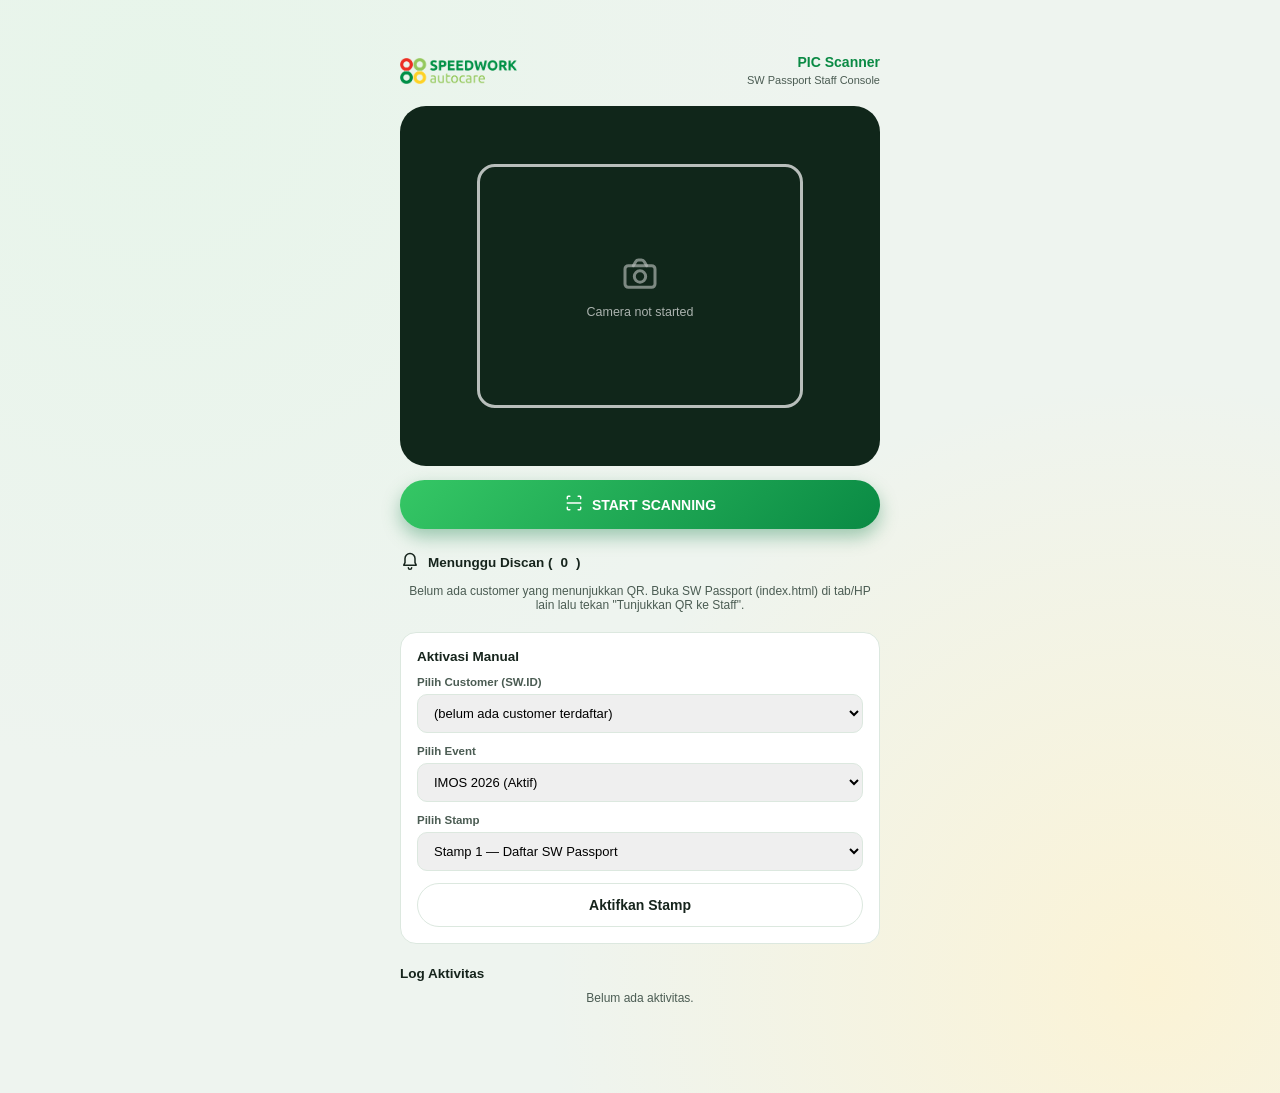
==== staff.html @ f14882fb "Add SW Passport app with GitHub Pages deploy workflow Moved out of casualokky-cloud/Ara (which hosts" ====
<!doctype html>
<html lang="id">
<head>
<meta charset="utf-8">
<meta name="viewport" content="width=device-width, initial-scale=1, viewport-fit=cover">
<title>PIC Scanner — Speedwork Autocare</title>
<link rel="stylesheet" href="css/style.css">
<style>
  body{ align-items:flex-start; }
  .staff-page{ width:100%; padding:26px 16px 60px; }
</style>
</head>
<body>
<div class="staff-page">
  <div class="staff-wrap">
    <div class="staff-header">
      <img src="assets/speedwork-logo.png" alt="Speedwork Autocare">
      <div class="staff-header__title"><strong>PIC Scanner</strong><span>SW Passport Staff Console</span></div>
    </div>

    <div class="scanner-box" id="scanner-box">
      <video id="scanner-video" autoplay playsinline muted></video>
      <div class="scanner-box__frame"></div>
      <div class="scanner-box__scanline"></div>
      <div class="scanner-box__idle" id="scanner-idle">
        <span data-icon="camera"></span>
        <div>Camera not started</div>
      </div>
    </div>
    <button class="btn btn--primary" id="btn-start-scan"><span data-icon="scan"></span> START SCANNING</button>

    <div class="pending-list">
      <div class="section-title" style="margin-top:22px"><span data-icon="bell"></span> Menunggu Discan (<span id="pending-count">0</span>)</div>
      <div id="pending-items"></div>
      <div class="empty-hint" id="pending-empty">Belum ada customer yang menunjukkan QR. Buka SW Passport (index.html) di tab/HP lain lalu tekan "Tunjukkan QR ke Staff".</div>
    </div>

    <div class="manual-box">
      <div class="section-title" style="margin:0 0 12px">Aktivasi Manual</div>
      <label for="manual-gtid">Pilih Customer (SW.ID)</label>
      <select id="manual-gtid"></select>
      <label for="manual-event">Pilih Event</label>
      <select id="manual-event"></select>
      <label for="manual-stamp">Pilih Stamp</label>
      <select id="manual-stamp"></select>
      <button class="btn btn--outline btn--block" id="btn-manual-activate">Aktifkan Stamp</button>
    </div>

    <div class="log-list">
      <div class="section-title" style="margin-top:22px">Log Aktivitas</div>
      <div id="log-items"></div>
      <div class="empty-hint" id="log-empty">Belum ada aktivitas.</div>
    </div>
  </div>
</div>

<div class="toast" id="toast" style="position:fixed;bottom:26px;left:50%;transform:translateX(-50%)"></div>

<script src="js/app.js"></script>
<script src="js/staff.js"></script>
</body>
</html>
---- css/style.css ----
/* Speedwork Autocare — SW Passport gamification demo
   Green brand theme derived from the Speedwork Autocare logo. */

:root {
  --green-dark: #0a8a44;
  --green: #1aa851;
  --green-mid: #35c765;
  --green-light: #91c759;
  --green-pale: #e7f5ea;
  --green-pale-2: #d5efdc;
  --paper: #fbf6e8;
  --paper-dark: #f2e9cf;
  --paper-line: #e2d3a4;
  --paper-ink: #4a3c1e;
  --red: #eb2f23;
  --yellow: #fed22a;
  --ink: #16241c;
  --ink-soft: #4b5c53;
  --line: #dce8df;
  --bg: #eef4ef;
  --card: #ffffff;
  --shadow: 0 10px 30px rgba(0, 60, 30, 0.12);
  --shadow-sm: 0 2px 10px rgba(0, 60, 30, 0.08);
  --radius-lg: 26px;
  --radius-md: 16px;
  --radius-sm: 10px;
  font-size: 16px;
}

* { box-sizing: border-box; }

svg.ic { width: 20px; height: 20px; flex-shrink: 0; display: inline-block; }
svg.ic-color { width: 26px; height: 26px; flex-shrink: 0; display: inline-block; }

html, body {
  margin: 0;
  padding: 0;
  background: var(--bg);
  color: var(--ink);
  font-family: "Segoe UI", Roboto, Helvetica, Arial, sans-serif;
  -webkit-font-smoothing: antialiased;
}

body {
  min-height: 100vh;
  background:
    radial-gradient(circle at 12% 8%, var(--green-pale) 0%, transparent 45%),
    radial-gradient(circle at 90% 90%, #fbf3d6 0%, transparent 40%),
    var(--bg);
  display: flex;
  align-items: flex-start;
  justify-content: center;
  padding: 28px 12px;
}

a { color: inherit; }
button { font-family: inherit; }

/* ---------- Phone shell ---------- */

.phone {
  position: relative;
  width: 100%;
  max-width: 412px;
  min-height: 860px;
  background: var(--card);
  border-radius: 40px;
  box-shadow: var(--shadow), 0 0 0 10px #10261a;
  overflow: hidden;
  display: flex;
  flex-direction: column;
}

.phone__notch {
  position: absolute;
  top: 0;
  left: 50%;
  transform: translateX(-50%);
  width: 150px;
  height: 26px;
  background: #10261a;
  border-radius: 0 0 16px 16px;
  z-index: 40;
}

.screen {
  flex: 1;
  display: none;
  flex-direction: column;
  min-height: 100%;
  padding-top: 26px;
}

.screen.is-active { display: flex; }

.screen__scroll {
  flex: 1;
  overflow-y: auto;
  padding: 18px 18px 100px;
}
.screen__scroll::-webkit-scrollbar { width: 0; }

/* ---------- Top bar ---------- */

.topbar {
  display: flex;
  align-items: center;
  gap: 10px;
  padding: 14px 16px 10px;
  background: var(--card);
}

.topbar__brand {
  display: flex;
  align-items: center;
  gap: 8px;
  flex: 1;
}

.topbar__brand img { height: 20px; }

.topbar__back {
  width: 34px;
  height: 34px;
  border-radius: 50%;
  border: none;
  background: var(--green-pale);
  color: var(--green-dark);
  font-size: 16px;
  display: flex;
  align-items: center;
  justify-content: center;
  cursor: pointer;
}

.topbar__title {
  font-weight: 800;
  font-size: 15px;
  letter-spacing: .02em;
  color: var(--green-dark);
  flex: 1;
  min-width: 0;
  overflow: hidden;
  text-overflow: ellipsis;
  white-space: nowrap;
}

/* ---------- Buttons ---------- */

.btn {
  border: none;
  border-radius: 999px;
  padding: 13px 18px;
  font-weight: 700;
  font-size: 14px;
  cursor: pointer;
  display: inline-flex;
  align-items: center;
  justify-content: center;
  gap: 8px;
  transition: transform .12s ease, box-shadow .12s ease;
}
.btn:active { transform: scale(.97); }

.btn--primary {
  background: linear-gradient(135deg, var(--green-mid), var(--green-dark));
  color: #fff;
  box-shadow: 0 8px 18px rgba(0, 117, 58, 0.35);
  width: 100%;
}

.btn--outline {
  background: #fff;
  border: 1.5px solid var(--line);
  color: var(--ink);
}

.btn--pill-sm {
  padding: 7px 14px;
  font-size: 12.5px;
  background: var(--green-dark);
  color: #fff;
}

.btn--ghost {
  background: transparent;
  color: var(--green-dark);
  font-weight: 700;
}

.btn--block { width: 100%; }
.btn[disabled] { opacity: .55; cursor: default; }

/* ---------- Login screen ---------- */

.login {
  flex: 1;
  display: flex;
  flex-direction: column;
  align-items: center;
  justify-content: space-between;
  padding: 40px 30px 34px;
  background:
    radial-gradient(circle at 15% 12%, rgba(255,255,255,.16) 0, transparent 40%),
    linear-gradient(160deg, var(--green-dark) 0%, var(--green) 55%, var(--green-mid) 100%);
  color: #fff;
  text-align: center;
}

.login__dots {
  display: grid;
  grid-template-columns: repeat(2, 34px);
  gap: 8px;
  margin-bottom: 22px;
}
.login__dots span {
  width: 34px; height: 34px; border-radius: 50%;
  border: 7px solid;
  background: transparent;
}
.login__dots span:nth-child(1) { border-color: var(--red); }
.login__dots span:nth-child(2) { border-color: var(--green-light); }
.login__dots span:nth-child(3) { border-color: #fff; }
.login__dots span:nth-child(4) { border-color: var(--yellow); }

.login__title {
  font-size: 30px;
  font-weight: 800;
  letter-spacing: .01em;
  margin: 0 0 6px;
}
.login__subtitle {
  font-size: 13.5px;
  opacity: .88;
  max-width: 260px;
  line-height: 1.5;
  margin: 0;
}

.login__badge {
  width: 132px;
  height: 132px;
  border-radius: 50%;
  background: rgba(255,255,255,.14);
  display: flex;
  align-items: center;
  justify-content: center;
  margin: 26px 0;
  border: 2px dashed rgba(255,255,255,.5);
}
.login__badge svg { width: 74px; height: 74px; }

.login__foot { width: 100%; }

.login__terms {
  display: flex;
  align-items: flex-start;
  gap: 8px;
  font-size: 12.5px;
  color: rgba(255,255,255,.92);
  text-align: left;
  margin-bottom: 16px;
  line-height: 1.4;
}
.login__terms input { margin-top: 3px; }
.login__terms u { text-decoration-color: rgba(255,255,255,.7); cursor: pointer; }

.btn--google {
  width: 100%;
  background: #fff;
  color: #3c4043;
  border-radius: 999px;
  padding: 13px 18px;
  font-weight: 700;
  font-size: 14.5px;
  display: flex;
  align-items: center;
  justify-content: center;
  gap: 10px;
  border: none;
  cursor: pointer;
}
.btn--google img { width: 18px; height: 18px; }

/* ---------- Home ---------- */

.card {
  background: var(--card);
  border-radius: var(--radius-md);
  box-shadow: var(--shadow-sm);
  padding: 16px;
}

.profile-card {
  display: flex;
  align-items: center;
  gap: 12px;
  border-radius: var(--radius-md);
  padding: 14px 16px;
  background: linear-gradient(120deg, var(--green-dark), var(--green-mid));
  color: #fff;
  box-shadow: 0 10px 22px rgba(0,117,58,.28);
}
.profile-card__avatar {
  width: 46px; height: 46px; border-radius: 50%;
  background: rgba(255,255,255,.22);
  display: flex; align-items: center; justify-content: center;
  font-weight: 800; font-size: 17px;
  flex-shrink: 0;
}
.profile-card__name { font-weight: 800; font-size: 15px; }
.profile-card__id { font-size: 11.5px; opacity: .85; letter-spacing: .02em; }
.profile-card__chevron { margin-left: auto; opacity: .8; }

.banner {
  display: flex;
  align-items: center;
  gap: 12px;
  padding: 12px 14px;
  border-radius: var(--radius-sm);
  border: 1px solid var(--line);
  background: #fff;
  margin-top: 10px;
}
.banner__icon {
  width: 34px; height: 34px; border-radius: 10px;
  background: var(--green-pale);
  color: var(--green-dark);
  display: flex; align-items: center; justify-content: center;
  flex-shrink: 0;
}
.banner__title { font-weight: 700; font-size: 13px; }
.banner__desc { font-size: 11.5px; color: var(--ink-soft); margin-top: 1px; }
.banner__action { margin-left: auto; flex-shrink: 0; }
.banner.is-dismissed { display: none; }

.progress-block { margin-top: 16px; }
.progress-block__head {
  display: flex; align-items: baseline; justify-content: space-between;
  margin-bottom: 8px;
}
.progress-block__label { font-weight: 800; font-size: 13.5px; }
.progress-block__count { font-weight: 800; font-size: 15px; color: var(--green-dark); }
.progress-block__count small { font-weight: 600; font-size: 10.5px; color: var(--ink-soft); }

.progress-bar {
  height: 9px;
  border-radius: 999px;
  background: var(--green-pale-2);
  overflow: hidden;
}
.progress-bar__fill {
  height: 100%;
  background: linear-gradient(90deg, var(--green-light), var(--green-dark));
  border-radius: 999px;
  transition: width .4s ease;
}

.passport-cover {
  margin-top: 18px;
  border-radius: var(--radius-lg);
  background: linear-gradient(150deg, var(--green-dark), var(--green) 60%, var(--green-mid));
  color: #fff;
  padding: 22px 20px 20px;
  position: relative;
  overflow: hidden;
  cursor: pointer;
  box-shadow: 0 14px 26px rgba(0,117,58,.3);
}
.passport-cover::after {
  content: "";
  position: absolute; right: -30px; bottom: -30px;
  width: 130px; height: 130px; border-radius: 50%;
  background: rgba(255,255,255,.08);
}
.passport-cover__label {
  font-size: 10.5px; letter-spacing: .16em; opacity: .8; font-weight: 700;
}
.passport-cover__title { font-size: 20px; font-weight: 800; margin: 6px 0 22px; }
.passport-cover__badge svg { width: 46px; height: 46px; }
.passport-cover__foot {
  display: flex; align-items: center; justify-content: space-between;
  font-size: 11.5px; font-weight: 700; opacity: .9;
}

.section-title {
  font-weight: 800; font-size: 13.5px;
  margin: 22px 0 10px;
  color: var(--ink);
  display: flex; align-items: center; gap: 8px;
}

/* ---------- Passport journey view ---------- */

.passport-book-wrap {
  position: relative;
}

.passport-book {
  border-radius: var(--radius-lg);
  background:
    radial-gradient(circle at 8% 6%, rgba(120,90,40,.05), transparent 12%),
    radial-gradient(circle at 92% 90%, rgba(120,90,40,.05), transparent 12%),
    radial-gradient(circle at 30% 70%, rgba(120,90,40,.04), transparent 40%),
    radial-gradient(circle at 75% 25%, rgba(120,90,40,.04), transparent 35%),
    linear-gradient(180deg, var(--paper), var(--paper-dark));
  border: 1px solid var(--paper-line);
  padding: 18px 14px 20px;
  box-shadow: var(--shadow-sm), inset 0 0 46px rgba(120, 90, 40, .1);
  overflow: hidden;
  position: relative;
  transition: filter .3s ease;
}
.passport-book::before {
  content: "";
  position: absolute; left: 50%; top: 8px; bottom: 8px; width: 3px;
  background: linear-gradient(180deg, transparent, rgba(120,90,40,.3) 12%, rgba(120,90,40,.3) 88%, transparent);
  transform: translateX(-50%);
  box-shadow: 0 0 10px rgba(120,90,40,.18);
  pointer-events: none;
}
.passport-book::after {
  content: "";
  position: absolute; right: 0; bottom: 0; width: 30px; height: 30px;
  background: linear-gradient(135deg, transparent 52%, rgba(120,90,40,.22) 53%, rgba(120,90,40,.08) 68%, transparent 70%);
  pointer-events: none;
}
.passport-book.is-closed {
  filter: grayscale(0.75) brightness(0.9) sepia(0.15);
}

.passport-ribbon {
  position: absolute;
  top: 16px; right: -38px;
  width: 150px;
  padding: 6px 0;
  text-align: center;
  background: linear-gradient(180deg, #eb2f23, #b31f16);
  color: #fff;
  font-weight: 800;
  font-size: 11px;
  letter-spacing: .04em;
  text-transform: uppercase;
  transform: rotate(38deg);
  box-shadow: 0 3px 10px rgba(0,0,0,.35);
  z-index: 10;
  pointer-events: none;
}

.passport-book__head {
  text-align: center;
  margin-bottom: 6px;
}
.passport-book__event { font-weight: 800; font-size: 15px; color: var(--paper-ink); letter-spacing: .02em; }
.passport-book__sub { font-size: 11px; color: rgba(74,60,30,.65); margin-top: 2px; }

.stampmap {
  position: relative;
  width: 100%;
  height: 380px;
  border-radius: 18px;
  overflow: hidden;
  background:
    radial-gradient(circle at 15% 20%, rgba(120,90,40,.05), transparent 30%),
    radial-gradient(circle at 80% 75%, rgba(120,90,40,.05), transparent 30%),
    radial-gradient(circle at 60% 15%, rgba(23,165,88,.05), transparent 35%),
    linear-gradient(175deg, #f7f0dc, #efe4c4);
  box-shadow: inset 0 0 30px rgba(120,90,40,.12);
}
.stampmap svg.connectors { position: absolute; inset: 0; width: 100%; height: 100%; overflow: visible; }

.road-base { fill: none; stroke: rgba(120,90,40,.25); stroke-width: 9; stroke-linecap: round; stroke-linejoin: round; }
.road-progress {
  fill: none; stroke: url(#roadProgressGrad); stroke-width: 9; stroke-linecap: round; stroke-linejoin: round;
  filter: drop-shadow(0 1px 2px rgba(120,90,40,.3));
  transition: stroke-dashoffset 1s cubic-bezier(.34,1.1,.4,1);
}
.road-dash {
  fill: none; stroke: rgba(74,60,30,.55); stroke-width: 1.6; stroke-dasharray: 5 8;
  stroke-linecap: round; stroke-linejoin: round;
}

.route-flag {
  position: absolute; transform: translate(calc(-50% + 22px), -48px);
  filter: drop-shadow(0 2px 3px rgba(0,0,0,.5));
  pointer-events: none;
  z-index: 4;
}

.route-car {
  position: absolute;
  width: 28px; height: 28px;
  margin-left: -14px; margin-top: -14px;
  display: flex; align-items: center; justify-content: center;
  background: #fff;
  border-radius: 50%;
  box-shadow: 0 4px 10px rgba(0,0,0,.4), 0 0 0 3px rgba(254,210,42,.5);
  z-index: 6;
  transition: left .8s cubic-bezier(.4,0,.2,1), top .8s cubic-bezier(.4,0,.2,1);
  animation: carFloat 1.6s ease-in-out infinite;
}
@keyframes carFloat {
  0%, 100% { transform: translateY(0) rotate(-4deg); }
  50% { transform: translateY(-3px) rotate(4deg); }
}

.stampnode {
  position: absolute;
  width: 76px;
  transform: translate(-50%, -50%);
  text-align: center;
  z-index: 3;
  animation: nodePop .5s cubic-bezier(.34,1.56,.64,1) both;
  animation-delay: calc(var(--i, 0) * 70ms);
}
@keyframes nodePop {
  0% { transform: translate(-50%, -50%) scale(0.3); opacity: 0; }
  65% { transform: translate(-50%, -50%) scale(1.14); opacity: 1; }
  100% { transform: translate(-50%, -50%) scale(1); opacity: 1; }
}
.stampnode__circle {
  width: 54px; height: 54px; border-radius: 50%;
  margin: 0 auto 6px;
  background: #fffaf0;
  border: 2.5px solid rgba(120,90,40,.3);
  display: flex; align-items: center; justify-content: center;
  font-weight: 800; font-size: 15px;
  color: var(--paper-ink);
  box-shadow: 0 3px 8px rgba(120,90,40,.25);
  cursor: pointer;
  position: relative;
  transition: transform .15s ease, box-shadow .15s ease;
}
.stampnode__circle:hover { transform: scale(1.08); }
.stampnode__circle.is-tapped { animation: tapBounce .32s ease; }
@keyframes tapBounce {
  0% { transform: scale(1); }
  35% { transform: scale(.84); }
  70% { transform: scale(1.1); }
  100% { transform: scale(1); }
}
.stampnode__circle svg.ic-color { width: 30px; height: 30px; }
.stampnode__label {
  font-size: 9.5px; font-weight: 700; line-height: 1.2; color: var(--paper-ink);
}
.stampnode.is-done .stampnode__circle {
  background: linear-gradient(140deg, #fffdf5, #fbf1d0);
  border-color: var(--green-dark);
  box-shadow: 0 3px 10px rgba(120,90,40,.3), 0 0 0 3px rgba(10,138,68,.15);
}
.stampnode.is-done .stampnode__label { color: var(--green-dark); font-weight: 800; }
.stampnode__check {
  position: absolute; top: -4px; right: -4px;
  width: 18px; height: 18px; border-radius: 50%;
  background: var(--yellow); color: #6b4e00;
  display: flex; align-items: center; justify-content: center;
  font-size: 11px; box-shadow: 0 2px 6px rgba(0,0,0,.35);
  opacity: 0; transform: scale(.4);
  transition: all .25s cubic-bezier(.34,1.56,.64,1);
}
.stampnode.is-done .stampnode__check { opacity: 1; transform: scale(1); }

.stampnode.is-next .stampnode__circle {
  border-color: var(--green-light);
  box-shadow: 0 0 0 0 rgba(145, 199, 89, .6);
  animation: pulseRing 1.8s infinite;
}
@keyframes pulseRing {
  0% { box-shadow: 0 3px 8px rgba(0,0,0,.35), 0 0 0 0 rgba(145, 199, 89, .55); }
  70% { box-shadow: 0 3px 8px rgba(0,0,0,.35), 0 0 0 12px rgba(145, 199, 89, 0); }
  100% { box-shadow: 0 3px 8px rgba(0,0,0,.35), 0 0 0 0 rgba(145, 199, 89, 0); }
}
.stampnode.is-next .stampnode__label { color: var(--green-light); font-weight: 800; }

.viewtabs {
  display: flex;
  background: var(--green-pale);
  border-radius: 999px;
  padding: 4px;
  margin-top: 16px;
}
.viewtabs button {
  flex: 1; border: none; background: transparent;
  padding: 9px 0; border-radius: 999px; font-weight: 700; font-size: 12.5px;
  color: var(--green-dark); cursor: pointer;
}
.viewtabs button.is-active { background: var(--green-dark); color: #fff; }

.viewtabs {
  display: flex;
  background: var(--green-pale);
  border-radius: 999px;
  padding: 4px;
  margin-top: 16px;
}
.viewtabs button {
  flex: 1; border: none; background: transparent;
  padding: 9px 0; border-radius: 999px; font-weight: 700; font-size: 12.5px;
  color: var(--green-dark); cursor: pointer;
}
.viewtabs button.is-active { background: var(--green-dark); color: #fff; }

/* ---------- Stamp checklist ---------- */

.stamplist { margin-top: 14px; display: flex; flex-direction: column; gap: 10px; }
.stampitem {
  display: flex; align-items: center; gap: 12px;
  background: #fff; border: 1px solid var(--line);
  border-radius: var(--radius-sm); padding: 12px 14px;
  cursor: pointer;
}
.stampitem__num {
  width: 34px; height: 34px; border-radius: 50%;
  background: var(--green-pale); color: var(--green-dark);
  font-weight: 800; font-size: 12.5px;
  display: flex; align-items: center; justify-content: center;
  flex-shrink: 0;
}
.stampitem__num svg.ic-color { width: 24px; height: 24px; }
.stampitem__name { font-weight: 700; font-size: 13px; }
.stampitem__desc { font-size: 11px; color: var(--ink-soft); margin-top: 1px; }
.stampitem__status {
  margin-left: auto; width: 26px; height: 26px; border-radius: 50%;
  border: 2px solid var(--line);
  display: flex; align-items: center; justify-content: center; flex-shrink: 0;
}
.stampitem.is-done { border-color: var(--green-light); background: var(--green-pale); }
.stampitem.is-done .stampitem__num { background: var(--green-dark); color: #fff; }
.stampitem.is-done .stampitem__status { background: var(--green-dark); border-color: var(--green-dark); color: #fff; }

.stampitem__badge {
  margin-left: auto; flex-shrink: 0; white-space: nowrap;
  font-size: 10.5px; font-weight: 800; padding: 5px 11px; border-radius: 999px;
  background: var(--green-pale); color: var(--green-dark);
}
.stampitem__badge.is-complete { background: var(--yellow); color: #6b4e00; }
.stampitem__badge.is-active { background: var(--green-dark); color: #fff; }
.stampitem.is-current { border-color: var(--green-mid); background: var(--green-pale); }

.event-status {
  display: flex; align-items: center; gap: 8px;
  background: var(--green-pale); color: var(--green-dark);
  font-weight: 700; font-size: 12.5px; padding: 10px 14px; border-radius: var(--radius-sm);
  margin-bottom: 14px;
}

/* ---------- Bottom nav ---------- */

.bottomnav {
  position: absolute;
  left: 0; right: 0; bottom: 0;
  background: #fff;
  border-top: 1px solid var(--line);
  display: flex;
  padding: 8px 6px calc(10px + env(safe-area-inset-bottom));
  z-index: 30;
}
.bottomnav button {
  flex: 1;
  border: none; background: transparent;
  display: flex; flex-direction: column; align-items: center; gap: 4px;
  padding: 6px 0; font-size: 10.5px; font-weight: 700;
  color: #9fb0a6; cursor: pointer;
}
.bottomnav button svg { width: 21px; height: 21px; }
.bottomnav button.is-active { color: var(--green-dark); }

/* ---------- Modal / sheet ---------- */

.overlay {
  position: absolute; inset: 0;
  background: rgba(10, 30, 18, .5);
  display: none;
  align-items: flex-end;
  z-index: 60;
}
.overlay.is-open { display: flex; }

.sheet {
  width: 100%;
  background: #fff;
  border-radius: 26px 26px 0 0;
  padding: 22px 22px calc(26px + env(safe-area-inset-bottom));
  max-height: 82%;
  overflow-y: auto;
  animation: sheetUp .22s ease;
}
@keyframes sheetUp {
  from { transform: translateY(24px); opacity: 0; }
  to { transform: translateY(0); opacity: 1; }
}

.sheet__close {
  width: 30px; height: 30px; border-radius: 50%;
  border: none; background: var(--green-pale); color: var(--green-dark);
  float: right; cursor: pointer; font-size: 14px;
}

.sheet__title { font-weight: 800; font-size: 16px; margin: 4px 0 4px; }
.sheet__desc { font-size: 12.5px; color: var(--ink-soft); line-height: 1.5; margin-bottom: 16px; }

.qrbox {
  background: var(--green-pale);
  border-radius: var(--radius-md);
  padding: 18px;
  text-align: center;
}
.qrbox canvas {
  border-radius: 12px;
  background: #fff;
  padding: 10px;
  box-shadow: var(--shadow-sm);
}
.qrbox__id { font-weight: 800; font-size: 13px; margin-top: 12px; letter-spacing: .03em; }
.qrbox__hint { font-size: 11.5px; color: var(--ink-soft); margin-top: 4px; }
.qrbox__status {
  margin-top: 14px;
  display: inline-flex; align-items: center; gap: 7px;
  font-size: 11.5px; font-weight: 700; color: var(--green-dark);
  background: #fff; padding: 7px 14px; border-radius: 999px;
}
.dot-pulse {
  width: 7px; height: 7px; border-radius: 50%; background: var(--green-mid);
  animation: pulse 1.1s infinite ease-in-out;
}
@keyframes pulse { 0%,100%{opacity:.3} 50%{opacity:1} }

.stampdone {
  text-align: center;
  padding: 10px 4px 4px;
}
.stampdone__seal {
  width: 108px; height: 108px; margin: 0 auto 16px;
}
.stampdone__title { font-size: 18px; font-weight: 800; color: var(--green-dark); }
.stampdone__desc { font-size: 12.5px; color: var(--ink-soft); margin: 6px 0 20px; }

/* ---------- Area / Gallery ---------- */

.branch-card {
  display: flex; gap: 12px; align-items: flex-start;
  background: #fff; border: 1px solid var(--line);
  border-radius: var(--radius-sm); padding: 13px 14px; margin-bottom: 10px;
}
.branch-card__pin {
  width: 36px; height: 36px; border-radius: 10px;
  background: var(--green-pale); color: var(--green-dark);
  display: flex; align-items: center; justify-content: center; flex-shrink: 0;
}
.branch-card__name { font-weight: 700; font-size: 13px; }
.branch-card__addr { font-size: 11.5px; color: var(--ink-soft); margin-top: 2px; line-height: 1.4; }
.branch-card__tag {
  font-size: 10px; font-weight: 700; color: var(--green-dark);
  background: var(--green-pale); border-radius: 6px; padding: 2px 7px;
  display: inline-block; margin-top: 6px;
}

.map-placeholder {
  height: 150px;
  border-radius: var(--radius-md);
  background:
    radial-gradient(circle at 30% 30%, rgba(0,143,71,.18), transparent 45%),
    radial-gradient(circle at 75% 65%, rgba(254,210,42,.22), transparent 40%),
    var(--green-pale);
  border: 1px dashed var(--green-light);
  display: flex; align-items: center; justify-content: center;
  color: var(--green-dark); font-weight: 700; font-size: 12px;
  margin-bottom: 14px; text-align: center; padding: 10px;
}

.gallery-grid {
  display: grid; grid-template-columns: repeat(2, 1fr); gap: 10px;
}
.gallery-tile {
  aspect-ratio: 1/1;
  border-radius: var(--radius-sm);
  background: #fff;
  border: 1px solid var(--line);
  box-shadow: var(--shadow-sm);
  display: flex; flex-direction: column; align-items: center; justify-content: center;
  gap: 8px;
  color: var(--ink); font-size: 11px; font-weight: 700; text-align: center; padding: 8px;
}
.gallery-tile svg.ic-color { width: 38px; height: 38px; }

/* ---------- Profile / GT.ID tab ---------- */

.id-card {
  border-radius: var(--radius-lg);
  background: linear-gradient(150deg, var(--green-dark), var(--green-mid));
  color: #fff; padding: 22px; text-align: center;
  box-shadow: 0 14px 26px rgba(0,117,58,.3);
}
.id-card__avatar {
  width: 60px; height: 60px; border-radius: 50%; margin: 0 auto 10px;
  background: rgba(255,255,255,.2);
  display: flex; align-items: center; justify-content: center;
  font-weight: 800; font-size: 22px;
}
.id-card__name { font-weight: 800; font-size: 16px; }
.id-card__id { font-size: 11.5px; opacity: .85; margin-top: 2px; letter-spacing: .03em; }
.id-card canvas { margin-top: 16px; border-radius: 10px; background: #fff; padding: 10px; }

.stat-row { display: flex; gap: 10px; margin-top: 14px; }
.stat-box {
  flex: 1; background: #fff; border: 1px solid var(--line);
  border-radius: var(--radius-sm); padding: 12px; text-align: center;
}
.stat-box__num { font-size: 18px; font-weight: 800; color: var(--green-dark); }
.stat-box__label { font-size: 10.5px; color: var(--ink-soft); margin-top: 2px; }

.empty-hint {
  text-align: center; color: var(--ink-soft); font-size: 12px; margin-top: 10px;
}

/* ---------- Toast ---------- */

.toast {
  position: absolute; left: 50%; bottom: 92px; transform: translateX(-50%) translateY(10px);
  background: var(--ink); color: #fff; font-size: 12.5px; font-weight: 600;
  padding: 10px 16px; border-radius: 999px; opacity: 0; pointer-events: none;
  transition: all .25s ease; z-index: 80; white-space: nowrap;
}
.toast.is-show { opacity: 1; transform: translateX(-50%) translateY(0); }

/* ---------- Staff console (staff.html) ---------- */

.staff-wrap {
  width: 100%;
  max-width: 480px;
  margin: 0 auto;
}
.staff-header {
  display: flex; align-items: center; gap: 10px;
  margin-bottom: 18px;
}
.staff-header img { height: 26px; }
.staff-header__title { margin-left: auto; text-align: right; }
.staff-header__title strong { display: block; font-size: 14px; color: var(--green-dark); }
.staff-header__title span { font-size: 11px; color: var(--ink-soft); }

.scanner-box {
  background: #10261a;
  border-radius: var(--radius-lg);
  aspect-ratio: 4/3;
  position: relative;
  overflow: hidden;
  display: flex; align-items: center; justify-content: center;
  margin-bottom: 14px;
}
.scanner-box video { width: 100%; height: 100%; object-fit: cover; display: none; }
.scanner-box.is-live video { display: block; }
.scanner-box__frame {
  position: absolute; inset: 16%;
  border: 3px solid rgba(255,255,255,.7);
  border-radius: 18px;
}
.scanner-box__idle { color: rgba(255,255,255,.65); font-size: 12.5px; text-align: center; padding: 20px; }
.scanner-box__idle svg { width: 40px; height: 40px; margin-bottom: 8px; opacity: .7; }
.scanner-box__scanline {
  position: absolute; left: 16%; right: 16%; height: 2px;
  background: linear-gradient(90deg, transparent, var(--green-light), transparent);
  animation: scan 1.6s linear infinite;
  display: none;
}
.scanner-box.is-live .scanner-box__scanline { display: block; }
@keyframes scan { 0%{top:16%} 100%{top:80%} }

.pending-list { margin-top: 18px; }
.pending-item {
  display: flex; align-items: center; gap: 12px;
  background: #fff; border: 1px solid var(--line); border-radius: var(--radius-sm);
  padding: 12px 14px; margin-bottom: 10px;
}
.pending-item__avatar {
  width: 38px; height: 38px; border-radius: 50%;
  background: var(--green-pale); color: var(--green-dark);
  display: flex; align-items: center; justify-content: center; font-weight: 800;
  flex-shrink: 0;
}
.pending-item__name { font-weight: 700; font-size: 13px; }
.pending-item__stamp { font-size: 11.5px; color: var(--ink-soft); margin-top: 1px; }
.pending-item__go { margin-left: auto; flex-shrink: 0; }

.manual-box {
  margin-top: 20px; background: #fff; border: 1px solid var(--line);
  border-radius: var(--radius-md); padding: 16px;
}
.manual-box label { font-size: 11.5px; font-weight: 700; color: var(--ink-soft); display: block; margin-bottom: 6px; }
.manual-box select, .manual-box input {
  width: 100%; padding: 10px 12px; border-radius: var(--radius-sm);
  border: 1.5px solid var(--line); font-size: 13px; margin-bottom: 12px; font-family: inherit;
}

.log-list { margin-top: 16px; }
.log-item {
  display: flex; justify-content: space-between; font-size: 11.5px;
  padding: 8px 0; border-bottom: 1px dashed var(--line); color: var(--ink-soft);
}
.log-item b { color: var(--ink); }

@media (max-width: 460px) {
  body { padding: 0; }
  .phone { border-radius: 0; min-height: 100vh; box-shadow: none; }
  .phone__notch { display: none; }
}
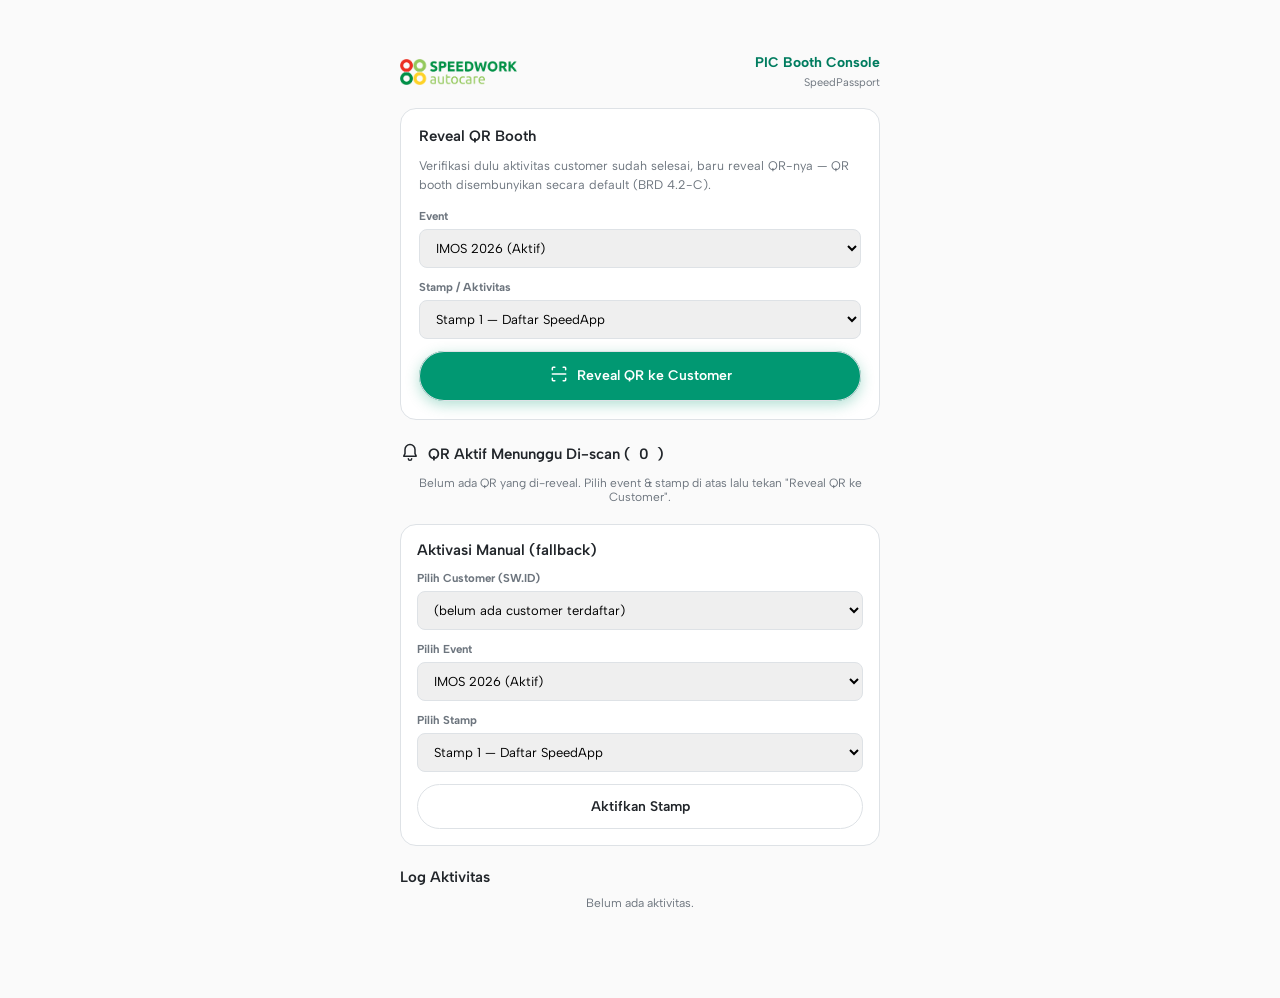
==== commit 853bcb89: "Rebuild SpeedPassport against the BRD + Figma design handoff Two new source-of-truth documents lande" ====
--- a/staff.html
+++ b/staff.html
@@ -3,7 +3,10 @@
 <head>
 <meta charset="utf-8">
 <meta name="viewport" content="width=device-width, initial-scale=1, viewport-fit=cover">
-<title>PIC Scanner — Speedwork Autocare</title>
+<title>PIC Booth Console — SpeedPassport</title>
+<link rel="preconnect" href="https://fonts.googleapis.com">
+<link rel="preconnect" href="https://fonts.gstatic.com" crossorigin>
+<link href="https://fonts.googleapis.com/css2?family=Albert+Sans:wght@400;500;600;700&family=Lexend:wght@300;400;500;600&display=swap" rel="stylesheet">
 <link rel="stylesheet" href="css/style.css">
 <style>
   body{ align-items:flex-start; }
@@ -14,29 +17,41 @@
 <div class="staff-page">
   <div class="staff-wrap">
     <div class="staff-header">
-      <img src="assets/speedwork-logo.png" alt="Speedwork Autocare">
-      <div class="staff-header__title"><strong>PIC Scanner</strong><span>SW Passport Staff Console</span></div>
+      <img src="assets/speedwork-logo.png" alt="SpeedApp">
+      <div class="staff-header__title"><strong>PIC Booth Console</strong><span>SpeedPassport</span></div>
     </div>
 
-    <div class="scanner-box" id="scanner-box">
-      <video id="scanner-video" autoplay playsinline muted></video>
-      <div class="scanner-box__frame"></div>
-      <div class="scanner-box__scanline"></div>
-      <div class="scanner-box__idle" id="scanner-idle">
-        <span data-icon="camera"></span>
-        <div>Camera not started</div>
+    <div class="reveal-box">
+      <div class="section-title" style="margin:0 0 12px">Reveal QR Booth</div>
+      <div class="sheet__desc" style="margin-bottom:14px">
+        Verifikasi dulu aktivitas customer sudah selesai, baru reveal QR-nya —
+        QR booth disembunyikan secara default (BRD 4.2-C).
+      </div>
+
+      <div id="reveal-form">
+        <label for="reveal-event">Event</label>
+        <select id="reveal-event"></select>
+        <label for="reveal-stamp">Stamp / Aktivitas</label>
+        <select id="reveal-stamp"></select>
+        <button class="btn btn--primary" id="btn-reveal"><span data-icon="scan"></span> Reveal QR ke Customer</button>
+      </div>
+
+      <div class="reveal-qr" id="reveal-qr-box" style="display:none">
+        <canvas id="reveal-qr-canvas"></canvas>
+        <div class="reveal-qr__timer" id="reveal-timer">01:30</div>
+        <div class="reveal-qr__hint">Tunjukkan layar ini ke customer untuk di-scan</div>
+        <button class="btn btn--outline" id="btn-hide-reveal" style="margin-top:14px">Sembunyikan QR</button>
       </div>
     </div>
-    <button class="btn btn--primary" id="btn-start-scan"><span data-icon="scan"></span> START SCANNING</button>
 
     <div class="pending-list">
-      <div class="section-title" style="margin-top:22px"><span data-icon="bell"></span> Menunggu Discan (<span id="pending-count">0</span>)</div>
+      <div class="section-title" style="margin-top:22px"><span data-icon="bell"></span> QR Aktif Menunggu Di-scan (<span id="pending-count">0</span>)</div>
       <div id="pending-items"></div>
-      <div class="empty-hint" id="pending-empty">Belum ada customer yang menunjukkan QR. Buka SW Passport (index.html) di tab/HP lain lalu tekan "Tunjukkan QR ke Staff".</div>
+      <div class="empty-hint" id="pending-empty">Belum ada QR yang di-reveal. Pilih event &amp; stamp di atas lalu tekan "Reveal QR ke Customer".</div>
     </div>
 
     <div class="manual-box">
-      <div class="section-title" style="margin:0 0 12px">Aktivasi Manual</div>
+      <div class="section-title" style="margin:0 0 12px">Aktivasi Manual (fallback)</div>
       <label for="manual-gtid">Pilih Customer (SW.ID)</label>
       <select id="manual-gtid"></select>
       <label for="manual-event">Pilih Event</label>
@@ -44,6 +59,9 @@
       <label for="manual-stamp">Pilih Stamp</label>
       <select id="manual-stamp"></select>
       <button class="btn btn--outline btn--block" id="btn-manual-activate">Aktifkan Stamp</button>
+      <div class="handoff-note" id="manual-handoff-note" style="display:none">
+        🎁 Reward stamp ini fisik — pastikan barang sudah diserahkan ke customer.
+      </div>
     </div>
 
     <div class="log-list">
--- a/css/style.css
+++ b/css/style.css
@@ -1,52 +1,79 @@
-/* Speedwork Autocare — SW Passport gamification demo
-   Green brand theme derived from the Speedwork Autocare logo. */
+/* SpeedPassport — SpeedApp gamification
+   Tokens transcribed from the Figma handoff (design_handoff_speedpassport):
+   components/fig-tokens.css + the README's "Design tokens" section.
+   Where this file and the old Speedwork-Autocare-logo-derived palette
+   disagreed, the Figma file wins — see README.md "Design source". */
 
 :root {
-  --green-dark: #0a8a44;
-  --green: #1aa851;
-  --green-mid: #35c765;
-  --green-light: #91c759;
-  --green-pale: #e7f5ea;
-  --green-pale-2: #d5efdc;
-  --paper: #fbf6e8;
-  --paper-dark: #f2e9cf;
-  --paper-line: #e2d3a4;
-  --paper-ink: #4a3c1e;
-  --red: #eb2f23;
-  --yellow: #fed22a;
-  --ink: #16241c;
-  --ink-soft: #4b5c53;
-  --line: #dce8df;
-  --bg: #eef4ef;
-  --card: #ffffff;
-  --shadow: 0 10px 30px rgba(0, 60, 30, 0.12);
-  --shadow-sm: 0 2px 10px rgba(0, 60, 30, 0.08);
-  --radius-lg: 26px;
-  --radius-md: 16px;
-  --radius-sm: 10px;
+  /* Figma Variables (components/fig-tokens.css) */
+  --color-text-title: #21252A;
+  --color-text-paragraf: #343A40;
+  --color-text-subtitle: #6D757E;
+  --color-text-empty-state: #868E96;
+  --color-general-white: #FFFFFF;
+  --color-general-line: #DEE2E6;
+  --color-general-line-2: #F1F3F5;
+  --color-green-dark: #028C76;
+  --component-container: #F7FAF8;
+
+  /* Brand green (the SpeedPassport identity colour, README "Colours in use") */
+  --brand-light: #00AE81;   /* modal radial, light end */
+  --brand-dark: #007C5F;    /* modal radial, dark end */
+  --btn-green: #019872;     /* primary button fill */
+  --btn-green-label: #009B73;
+  --fill-green: #008764;
+  --fill-green-deep: #006148;
+  --tint-green-1: #E7FFF3;
+  --tint-green-2: #D0F4E2;
+  --tint-green-3: #A2DEBF;
+
+  /* progress-strip heat gradient (start -> half -> full), read off
+     SectionProgressStamp.jsx directly */
+  --progress-start: #DD7402;
+  --progress-mid: #EAB308;
+  --progress-full: #008764;
+
+  /* accents */
+  --accent-crimson: #C62845;
+  --accent-red: #E62533;
+  --accent-amber: #F5B94C;
+  --accent-yellow: #FFC42E;
+  --accent-navy: #285583;
+  --accent-blue: #0068C8;
+
+  --white: #FFFFFF;
+  --bg: #FAFAFA;
+  --card: #FFFFFF;
+  --line: var(--color-general-line);
+
+  --sp-2: 2px; --sp-4: 4px; --sp-6: 6px; --sp-8: 8px; --sp-12: 12px;
+  --sp-16: 16px; --sp-20: 20px; --sp-24: 24px; --sp-32: 32px; --sp-40: 40px;
+
+  --r-4: 4px; --r-8: 8px; --r-12: 12px; --r-16: 16px; --r-24: 24px; --r-40: 40px;
+
+  --shadow-card: 0 4px 14px rgba(0,0,0,0.10);
+  --shadow-float: 0 8px 20px rgba(28,39,49,0.24);
+  --shadow-modal-card: 0 8px 24px rgba(0,0,0,0.08);
+
   font-size: 16px;
 }
 
 * { box-sizing: border-box; }
 
 svg.ic { width: 20px; height: 20px; flex-shrink: 0; display: inline-block; }
-svg.ic-color { width: 26px; height: 26px; flex-shrink: 0; display: inline-block; }
 
 html, body {
   margin: 0;
   padding: 0;
   background: var(--bg);
-  color: var(--ink);
-  font-family: "Segoe UI", Roboto, Helvetica, Arial, sans-serif;
+  color: var(--color-text-title);
+  font-family: "Albert Sans", -apple-system, BlinkMacSystemFont, "Segoe UI", Roboto, "Helvetica Neue", Arial, sans-serif;
   -webkit-font-smoothing: antialiased;
 }
 
 body {
   min-height: 100vh;
-  background:
-    radial-gradient(circle at 12% 8%, var(--green-pale) 0%, transparent 45%),
-    radial-gradient(circle at 90% 90%, #fbf3d6 0%, transparent 40%),
-    var(--bg);
+  background: var(--bg);
   display: flex;
   align-items: flex-start;
   justify-content: center;
@@ -65,7 +92,7 @@
   min-height: 860px;
   background: var(--card);
   border-radius: 40px;
-  box-shadow: var(--shadow), 0 0 0 10px #10261a;
+  box-shadow: 0 10px 30px rgba(0,0,0,0.14), 0 0 0 10px #0b1210;
   overflow: hidden;
   display: flex;
   flex-direction: column;
@@ -73,12 +100,10 @@
 
 .phone__notch {
   position: absolute;
-  top: 0;
-  left: 50%;
+  top: 0; left: 50%;
   transform: translateX(-50%);
-  width: 150px;
-  height: 26px;
-  background: #10261a;
+  width: 150px; height: 26px;
+  background: #0b1210;
   border-radius: 0 0 16px 16px;
   z-index: 40;
 }
@@ -90,13 +115,12 @@
   min-height: 100%;
   padding-top: 26px;
 }
-
 .screen.is-active { display: flex; }
 
 .screen__scroll {
   flex: 1;
   overflow-y: auto;
-  padding: 18px 18px 100px;
+  padding: 16px 16px 100px;
 }
 .screen__scroll::-webkit-scrollbar { width: 0; }
 
@@ -109,85 +133,53 @@
   padding: 14px 16px 10px;
   background: var(--card);
 }
-
-.topbar__brand {
-  display: flex;
-  align-items: center;
-  gap: 8px;
+.topbar__brand { display: flex; align-items: center; gap: 8px; flex: 1; }
+.topbar__brand img { height: 22px; }
+.topbar__back {
+  width: 34px; height: 34px; border-radius: 50%;
+  border: none; background: var(--tint-green-1); color: var(--brand-dark);
+  display: flex; align-items: center; justify-content: center; cursor: pointer;
+}
+.topbar__icon-btn {
+  width: 36px; height: 36px; border-radius: 50%;
+  border: 1px solid var(--color-general-line);
+  background: #fff; color: var(--color-text-paragraf);
+  display: flex; align-items: center; justify-content: center; cursor: pointer;
+  flex-shrink: 0;
+}
+.topbar__title {
+  font-weight: 500; font-size: 16px; color: var(--color-text-title);
+  flex: 1; min-width: 0; overflow: hidden; text-overflow: ellipsis; white-space: nowrap;
+}
+
+.topbar__search {
   flex: 1;
-}
-
-.topbar__brand img { height: 20px; }
-
-.topbar__back {
-  width: 34px;
-  height: 34px;
-  border-radius: 50%;
-  border: none;
-  background: var(--green-pale);
-  color: var(--green-dark);
-  font-size: 16px;
-  display: flex;
-  align-items: center;
-  justify-content: center;
-  cursor: pointer;
-}
-
-.topbar__title {
-  font-weight: 800;
-  font-size: 15px;
-  letter-spacing: .02em;
-  color: var(--green-dark);
-  flex: 1;
-  min-width: 0;
-  overflow: hidden;
-  text-overflow: ellipsis;
-  white-space: nowrap;
-}
+  display: flex; align-items: center; gap: 8px;
+  background: var(--component-container);
+  border-radius: 999px;
+  padding: 9px 14px;
+  color: var(--color-text-subtitle);
+  font-size: 13px;
+}
+.topbar__search svg { flex-shrink: 0; }
 
 /* ---------- Buttons ---------- */
 
 .btn {
-  border: none;
-  border-radius: 999px;
-  padding: 13px 18px;
-  font-weight: 700;
-  font-size: 14px;
-  cursor: pointer;
-  display: inline-flex;
-  align-items: center;
-  justify-content: center;
-  gap: 8px;
+  border: none; border-radius: 999px; padding: 13px 18px;
+  font-weight: 600; font-size: 14px; cursor: pointer;
+  display: inline-flex; align-items: center; justify-content: center; gap: 8px;
   transition: transform .12s ease, box-shadow .12s ease;
 }
 .btn:active { transform: scale(.97); }
-
 .btn--primary {
-  background: linear-gradient(135deg, var(--green-mid), var(--green-dark));
-  color: #fff;
-  box-shadow: 0 8px 18px rgba(0, 117, 58, 0.35);
+  background: var(--btn-green); color: #fff;
+  box-shadow: inset 0 0 0 1px var(--color-general-line), 0 4px 14px rgba(1,152,114,.3);
   width: 100%;
 }
-
-.btn--outline {
-  background: #fff;
-  border: 1.5px solid var(--line);
-  color: var(--ink);
-}
-
-.btn--pill-sm {
-  padding: 7px 14px;
-  font-size: 12.5px;
-  background: var(--green-dark);
-  color: #fff;
-}
-
-.btn--ghost {
-  background: transparent;
-  color: var(--green-dark);
-  font-weight: 700;
-}
-
+.btn--outline { background: #fff; border: 1.5px solid var(--line); color: var(--color-text-title); }
+.btn--pill-sm { padding: 7px 14px; font-size: 12.5px; background: var(--btn-green); color: #fff; }
+.btn--ghost { background: transparent; color: var(--btn-green-label); font-weight: 700; }
 .btn--block { width: 100%; }
 .btn[disabled] { opacity: .55; cursor: default; }
 
@@ -195,709 +187,512 @@
 
 .login {
   flex: 1;
-  display: flex;
-  flex-direction: column;
-  align-items: center;
-  justify-content: space-between;
+  display: flex; flex-direction: column; align-items: center; justify-content: space-between;
   padding: 40px 30px 34px;
-  background:
-    radial-gradient(circle at 15% 12%, rgba(255,255,255,.16) 0, transparent 40%),
-    linear-gradient(160deg, var(--green-dark) 0%, var(--green) 55%, var(--green-mid) 100%);
-  color: #fff;
-  text-align: center;
-}
-
-.login__dots {
-  display: grid;
-  grid-template-columns: repeat(2, 34px);
-  gap: 8px;
-  margin-bottom: 22px;
-}
-.login__dots span {
-  width: 34px; height: 34px; border-radius: 50%;
-  border: 7px solid;
-  background: transparent;
-}
-.login__dots span:nth-child(1) { border-color: var(--red); }
-.login__dots span:nth-child(2) { border-color: var(--green-light); }
-.login__dots span:nth-child(3) { border-color: #fff; }
-.login__dots span:nth-child(4) { border-color: var(--yellow); }
-
-.login__title {
-  font-size: 30px;
-  font-weight: 800;
-  letter-spacing: .01em;
-  margin: 0 0 6px;
-}
-.login__subtitle {
-  font-size: 13.5px;
-  opacity: .88;
-  max-width: 260px;
-  line-height: 1.5;
-  margin: 0;
-}
-
+  background: radial-gradient(688px 688px at 50% 122%, var(--brand-light) 0%, var(--brand-dark) 100%);
+  color: #fff; text-align: center;
+}
+.login__title { font-size: 28px; font-weight: 500; letter-spacing: -.2px; margin: 0 0 6px; }
+.login__subtitle { font-size: 14px; opacity: .9; max-width: 260px; line-height: 1.5; margin: 0; }
 .login__badge {
-  width: 132px;
-  height: 132px;
-  border-radius: 50%;
+  width: 132px; height: 132px; border-radius: 50%;
   background: rgba(255,255,255,.14);
-  display: flex;
-  align-items: center;
-  justify-content: center;
-  margin: 26px 0;
-  border: 2px dashed rgba(255,255,255,.5);
-}
-.login__badge svg { width: 74px; height: 74px; }
-
+  display: flex; align-items: center; justify-content: center;
+  margin: 26px 0; border: 2px dashed rgba(255,255,255,.5);
+}
+.login__badge img { width: 74px; height: 74px; object-fit: contain; filter: brightness(0) invert(1); opacity: .9; }
 .login__foot { width: 100%; }
-
 .login__terms {
-  display: flex;
-  align-items: flex-start;
-  gap: 8px;
-  font-size: 12.5px;
-  color: rgba(255,255,255,.92);
-  text-align: left;
-  margin-bottom: 16px;
-  line-height: 1.4;
+  display: flex; align-items: flex-start; gap: 8px; font-size: 12.5px; color: rgba(255,255,255,.92);
+  text-align: left; margin-bottom: 16px; line-height: 1.4;
 }
 .login__terms input { margin-top: 3px; }
 .login__terms u { text-decoration-color: rgba(255,255,255,.7); cursor: pointer; }
 
 .btn--google {
-  width: 100%;
-  background: #fff;
-  color: #3c4043;
-  border-radius: 999px;
-  padding: 13px 18px;
-  font-weight: 700;
-  font-size: 14.5px;
-  display: flex;
-  align-items: center;
-  justify-content: center;
-  gap: 10px;
-  border: none;
-  cursor: pointer;
+  width: 100%; background: #fff; color: #3c4043; border-radius: 999px; padding: 13px 18px;
+  font-weight: 600; font-size: 14.5px; display: flex; align-items: center; justify-content: center; gap: 10px;
+  border: none; cursor: pointer;
 }
 .btn--google img { width: 18px; height: 18px; }
 
 /* ---------- Home ---------- */
 
-.card {
-  background: var(--card);
-  border-radius: var(--radius-md);
-  box-shadow: var(--shadow-sm);
-  padding: 16px;
-}
-
 .profile-card {
-  display: flex;
-  align-items: center;
-  gap: 12px;
-  border-radius: var(--radius-md);
-  padding: 14px 16px;
-  background: linear-gradient(120deg, var(--green-dark), var(--green-mid));
-  color: #fff;
-  box-shadow: 0 10px 22px rgba(0,117,58,.28);
+  display: flex; align-items: center; gap: 12px;
+  border-radius: var(--r-16); padding: 14px 16px;
+  background: linear-gradient(120deg, var(--brand-dark), var(--fill-green));
+  color: #fff; box-shadow: var(--shadow-card);
 }
 .profile-card__avatar {
-  width: 46px; height: 46px; border-radius: 50%;
-  background: rgba(255,255,255,.22);
-  display: flex; align-items: center; justify-content: center;
-  font-weight: 800; font-size: 17px;
-  flex-shrink: 0;
-}
-.profile-card__name { font-weight: 800; font-size: 15px; }
+  width: 46px; height: 46px; border-radius: 50%; background: rgba(255,255,255,.22);
+  display: flex; align-items: center; justify-content: center; font-weight: 700; font-size: 17px; flex-shrink: 0;
+}
+.profile-card__name { font-weight: 600; font-size: 15px; }
 .profile-card__id { font-size: 11.5px; opacity: .85; letter-spacing: .02em; }
 .profile-card__chevron { margin-left: auto; opacity: .8; }
 
+.menu-grid {
+  display: grid; grid-template-columns: repeat(4, 1fr); gap: 10px;
+  margin-top: 16px;
+}
+.menu-grid__item {
+  display: flex; flex-direction: column; align-items: center; gap: 6px;
+  font-size: 11px; font-weight: 500; color: var(--color-text-paragraf); text-align: center;
+  cursor: pointer;
+}
+.menu-grid__icon { width: 44px; height: 44px; }
+
 .banner {
-  display: flex;
-  align-items: center;
-  gap: 12px;
-  padding: 12px 14px;
-  border-radius: var(--radius-sm);
-  border: 1px solid var(--line);
-  background: #fff;
-  margin-top: 10px;
+  display: flex; align-items: center; gap: 12px; padding: 12px 14px;
+  border-radius: var(--r-12); border: 1px solid var(--line); background: #fff; margin-top: 10px;
 }
 .banner__icon {
-  width: 34px; height: 34px; border-radius: 10px;
-  background: var(--green-pale);
-  color: var(--green-dark);
-  display: flex; align-items: center; justify-content: center;
-  flex-shrink: 0;
-}
-.banner__title { font-weight: 700; font-size: 13px; }
-.banner__desc { font-size: 11.5px; color: var(--ink-soft); margin-top: 1px; }
+  width: 34px; height: 34px; border-radius: 10px; background: var(--tint-green-1); color: var(--brand-dark);
+  display: flex; align-items: center; justify-content: center; flex-shrink: 0;
+}
+.banner__title { font-weight: 600; font-size: 13px; }
+.banner__desc { font-size: 11.5px; color: var(--color-text-subtitle); margin-top: 1px; }
 .banner__action { margin-left: auto; flex-shrink: 0; }
 .banner.is-dismissed { display: none; }
 
-.progress-block { margin-top: 16px; }
-.progress-block__head {
-  display: flex; align-items: baseline; justify-content: space-between;
-  margin-bottom: 8px;
-}
-.progress-block__label { font-weight: 800; font-size: 13.5px; }
-.progress-block__count { font-weight: 800; font-size: 15px; color: var(--green-dark); }
-.progress-block__count small { font-weight: 600; font-size: 10.5px; color: var(--ink-soft); }
-
-.progress-bar {
-  height: 9px;
-  border-radius: 999px;
-  background: var(--green-pale-2);
-  overflow: hidden;
-}
-.progress-bar__fill {
-  height: 100%;
-  background: linear-gradient(90deg, var(--green-light), var(--green-dark));
-  border-radius: 999px;
-  transition: width .4s ease;
-}
-
-.passport-cover {
-  margin-top: 18px;
-  border-radius: var(--radius-lg);
-  background: linear-gradient(150deg, var(--green-dark), var(--green) 60%, var(--green-mid));
-  color: #fff;
-  padding: 22px 20px 20px;
+/* ---------- Section/Progress stamp (homepage entry) ---------- */
+
+.progress-strip {
+  width: 100%;
+  border-radius: var(--r-16);
+  background: #fff;
+  box-shadow: inset 0 0 0 1px var(--color-general-line-2), 0 8px 24px rgba(0,0,0,.08);
+  display: flex; flex-direction: column; gap: 12px;
   position: relative;
   overflow: hidden;
+  margin-top: 16px;
   cursor: pointer;
-  box-shadow: 0 14px 26px rgba(0,117,58,.3);
-}
-.passport-cover::after {
+}
+.progress-strip__body {
+  position: relative;
+  display: flex; flex-direction: column; gap: 12px;
+  padding: 12px 12px 32px;
+  overflow: hidden;
+  border-radius: 15px;
+}
+.progress-strip__rays {
+  position: absolute; right: -20px; top: -16px; width: 190px; height: 100px;
+  opacity: .1;
+  background: repeating-linear-gradient(70deg, var(--btn-green) 0 10px, transparent 10px 22px);
+  pointer-events: none;
+}
+.progress-strip__row {
+  position: relative; display: flex; justify-content: space-between; align-items: center;
+}
+.progress-strip__label { font-weight: 500; font-size: 16px; color: var(--color-text-title); }
+.progress-strip__count { font-weight: 400; font-size: 16px; color: var(--color-text-subtitle); }
+.progress-strip__bar { position: relative; height: 16px; border-radius: 8px; background: rgb(241,241,241); }
+.progress-strip__fill {
+  position: absolute; left: 0; top: 0; height: 16px; border-radius: 8px;
+  box-shadow: 0 2px 4px -2px rgba(0,0,0,.1), 0 4px 6px -1px rgba(0,0,0,.1);
+  transition: width .5s ease;
+}
+.progress-strip__fill::after {
+  content: ""; position: absolute; left: 4px; top: 2px; right: 4px; height: 6px;
+  opacity: .2; border-radius: 40px; background: #fff;
+}
+.progress-strip__cta {
+  position: absolute; left: 50%; bottom: 14px; transform: translateX(-50%);
+  border-radius: var(--r-40);
+  background: linear-gradient(180deg, #2BBE98 0%, #007456 100%);
+  box-shadow: 0 6px 16px rgba(28,39,49,.16);
+  display: flex; align-items: center; gap: 8px;
+  padding: 8px 16px;
+  color: #fff; font-weight: 500; font-size: 14px;
+}
+
+.section-title {
+  font-weight: 600; font-size: 15px; margin: 22px 0 10px; color: var(--color-text-title);
+  display: flex; align-items: center; gap: 8px;
+}
+
+/* ---------- SpeedPassport board (the passport page) ---------- */
+
+.passport-wrap { position: relative; margin-top: 4px; }
+.passport-board {
+  border-radius: var(--r-24);
+  background: linear-gradient(180deg, #fff, var(--component-container));
+  border: 1px solid var(--color-general-line-2);
+  box-shadow: var(--shadow-card);
+  padding: 18px 14px 22px;
+  position: relative;
+  overflow: hidden;
+  transition: filter .3s ease;
+}
+.passport-board::before {
+  /* spine */
+  content: ""; position: absolute; left: 26px; top: 8px; bottom: 8px; width: 3px;
+  background: linear-gradient(180deg, transparent, var(--color-general-line) 12%, var(--color-general-line) 88%, transparent);
+}
+.passport-board::after {
+  /* sunburst watermark, top-right */
   content: "";
-  position: absolute; right: -30px; bottom: -30px;
-  width: 130px; height: 130px; border-radius: 50%;
-  background: rgba(255,255,255,.08);
-}
-.passport-cover__label {
-  font-size: 10.5px; letter-spacing: .16em; opacity: .8; font-weight: 700;
-}
-.passport-cover__title { font-size: 20px; font-weight: 800; margin: 6px 0 22px; }
-.passport-cover__badge svg { width: 46px; height: 46px; }
-.passport-cover__foot {
-  display: flex; align-items: center; justify-content: space-between;
-  font-size: 11.5px; font-weight: 700; opacity: .9;
-}
-
-.section-title {
-  font-weight: 800; font-size: 13.5px;
-  margin: 22px 0 10px;
-  color: var(--ink);
-  display: flex; align-items: center; gap: 8px;
-}
-
-/* ---------- Passport journey view ---------- */
-
-.passport-book-wrap {
+  position: absolute; right: -40px; top: -30px; width: 220px; height: 220px;
+  background: repeating-conic-gradient(from -20deg at 100% 0%, rgba(1,152,114,.05) 0deg 6deg, transparent 6deg 12deg);
+  pointer-events: none;
+}
+.passport-board.is-closed { filter: grayscale(0.7) brightness(.94) sepia(.12); }
+
+.passport-board__head { text-align: center; margin-bottom: 14px; position: relative; }
+.passport-board__event {
+  font-family: "Lexend", "Albert Sans", sans-serif;
+  font-weight: 600; font-size: 20px; color: var(--color-text-title);
+}
+.passport-board__sub {
+  font-family: "Lexend", "Albert Sans", sans-serif;
+  font-weight: 300; font-size: 11px; color: var(--color-text-subtitle); margin-top: 2px;
+}
+
+.stamp-grid {
   position: relative;
-}
-
-.passport-book {
-  border-radius: var(--radius-lg);
-  background:
-    radial-gradient(circle at 8% 6%, rgba(120,90,40,.05), transparent 12%),
-    radial-gradient(circle at 92% 90%, rgba(120,90,40,.05), transparent 12%),
-    radial-gradient(circle at 30% 70%, rgba(120,90,40,.04), transparent 40%),
-    radial-gradient(circle at 75% 25%, rgba(120,90,40,.04), transparent 35%),
-    linear-gradient(180deg, var(--paper), var(--paper-dark));
-  border: 1px solid var(--paper-line);
-  padding: 18px 14px 20px;
-  box-shadow: var(--shadow-sm), inset 0 0 46px rgba(120, 90, 40, .1);
-  overflow: hidden;
+  display: grid;
+  grid-template-columns: repeat(3, 1fr);
+  gap: 14px 10px;
+  padding: 4px 2px 6px;
+}
+.stamp-cell {
+  display: flex; flex-direction: column; align-items: center; gap: 6px;
+  text-align: center; cursor: pointer;
+  animation: stampPop .45s cubic-bezier(.34,1.56,.64,1) both;
+  animation-delay: calc(var(--i, 0) * 60ms);
+}
+@keyframes stampPop {
+  0% { transform: scale(.4) rotate(0); opacity: 0; }
+  100% { transform: scale(1) rotate(var(--rot, 0deg)); opacity: 1; }
+}
+.stamp-cell__badge {
+  width: 76px; height: 76px; border-radius: 50%;
   position: relative;
-  transition: filter .3s ease;
-}
-.passport-book::before {
-  content: "";
-  position: absolute; left: 50%; top: 8px; bottom: 8px; width: 3px;
-  background: linear-gradient(180deg, transparent, rgba(120,90,40,.3) 12%, rgba(120,90,40,.3) 88%, transparent);
-  transform: translateX(-50%);
-  box-shadow: 0 0 10px rgba(120,90,40,.18);
-  pointer-events: none;
-}
-.passport-book::after {
-  content: "";
-  position: absolute; right: 0; bottom: 0; width: 30px; height: 30px;
-  background: linear-gradient(135deg, transparent 52%, rgba(120,90,40,.22) 53%, rgba(120,90,40,.08) 68%, transparent 70%);
-  pointer-events: none;
-}
-.passport-book.is-closed {
-  filter: grayscale(0.75) brightness(0.9) sepia(0.15);
-}
-
-.passport-ribbon {
-  position: absolute;
-  top: 16px; right: -38px;
-  width: 150px;
-  padding: 6px 0;
-  text-align: center;
-  background: linear-gradient(180deg, #eb2f23, #b31f16);
-  color: #fff;
-  font-weight: 800;
-  font-size: 11px;
-  letter-spacing: .04em;
-  text-transform: uppercase;
-  transform: rotate(38deg);
-  box-shadow: 0 3px 10px rgba(0,0,0,.35);
-  z-index: 10;
-  pointer-events: none;
-}
-
-.passport-book__head {
-  text-align: center;
-  margin-bottom: 6px;
-}
-.passport-book__event { font-weight: 800; font-size: 15px; color: var(--paper-ink); letter-spacing: .02em; }
-.passport-book__sub { font-size: 11px; color: rgba(74,60,30,.65); margin-top: 2px; }
-
-.stampmap {
-  position: relative;
-  width: 100%;
-  height: 380px;
-  border-radius: 18px;
-  overflow: hidden;
-  background:
-    radial-gradient(circle at 15% 20%, rgba(120,90,40,.05), transparent 30%),
-    radial-gradient(circle at 80% 75%, rgba(120,90,40,.05), transparent 30%),
-    radial-gradient(circle at 60% 15%, rgba(23,165,88,.05), transparent 35%),
-    linear-gradient(175deg, #f7f0dc, #efe4c4);
-  box-shadow: inset 0 0 30px rgba(120,90,40,.12);
-}
-.stampmap svg.connectors { position: absolute; inset: 0; width: 100%; height: 100%; overflow: visible; }
-
-.road-base { fill: none; stroke: rgba(120,90,40,.25); stroke-width: 9; stroke-linecap: round; stroke-linejoin: round; }
-.road-progress {
-  fill: none; stroke: url(#roadProgressGrad); stroke-width: 9; stroke-linecap: round; stroke-linejoin: round;
-  filter: drop-shadow(0 1px 2px rgba(120,90,40,.3));
-  transition: stroke-dashoffset 1s cubic-bezier(.34,1.1,.4,1);
-}
-.road-dash {
-  fill: none; stroke: rgba(74,60,30,.55); stroke-width: 1.6; stroke-dasharray: 5 8;
-  stroke-linecap: round; stroke-linejoin: round;
-}
-
-.route-flag {
-  position: absolute; transform: translate(calc(-50% + 22px), -48px);
-  filter: drop-shadow(0 2px 3px rgba(0,0,0,.5));
-  pointer-events: none;
-  z-index: 4;
-}
-
-.route-car {
-  position: absolute;
-  width: 28px; height: 28px;
-  margin-left: -14px; margin-top: -14px;
+  transform: rotate(var(--rot, 0deg));
+  transition: transform .15s ease;
+}
+.stamp-cell__badge img {
+  width: 100%; height: 100%; object-fit: contain;
+  filter: drop-shadow(0 3px 6px rgba(0,0,0,.16));
+}
+.stamp-cell:not(.is-done) .stamp-cell__badge img { opacity: .55; filter: grayscale(.35) drop-shadow(0 2px 4px rgba(0,0,0,.1)); }
+.stamp-cell:hover .stamp-cell__badge { transform: rotate(var(--rot, 0deg)) scale(1.08); }
+.stamp-cell__check {
+  position: absolute; top: -2px; right: -2px;
+  width: 20px; height: 20px; border-radius: 50%;
+  background: var(--btn-green); color: #fff;
   display: flex; align-items: center; justify-content: center;
-  background: #fff;
-  border-radius: 50%;
-  box-shadow: 0 4px 10px rgba(0,0,0,.4), 0 0 0 3px rgba(254,210,42,.5);
-  z-index: 6;
-  transition: left .8s cubic-bezier(.4,0,.2,1), top .8s cubic-bezier(.4,0,.2,1);
-  animation: carFloat 1.6s ease-in-out infinite;
-}
-@keyframes carFloat {
-  0%, 100% { transform: translateY(0) rotate(-4deg); }
-  50% { transform: translateY(-3px) rotate(4deg); }
-}
-
-.stampnode {
-  position: absolute;
-  width: 76px;
-  transform: translate(-50%, -50%);
-  text-align: center;
-  z-index: 3;
-  animation: nodePop .5s cubic-bezier(.34,1.56,.64,1) both;
-  animation-delay: calc(var(--i, 0) * 70ms);
-}
-@keyframes nodePop {
-  0% { transform: translate(-50%, -50%) scale(0.3); opacity: 0; }
-  65% { transform: translate(-50%, -50%) scale(1.14); opacity: 1; }
-  100% { transform: translate(-50%, -50%) scale(1); opacity: 1; }
-}
-.stampnode__circle {
-  width: 54px; height: 54px; border-radius: 50%;
-  margin: 0 auto 6px;
-  background: #fffaf0;
-  border: 2.5px solid rgba(120,90,40,.3);
-  display: flex; align-items: center; justify-content: center;
-  font-weight: 800; font-size: 15px;
-  color: var(--paper-ink);
-  box-shadow: 0 3px 8px rgba(120,90,40,.25);
-  cursor: pointer;
-  position: relative;
-  transition: transform .15s ease, box-shadow .15s ease;
-}
-.stampnode__circle:hover { transform: scale(1.08); }
-.stampnode__circle.is-tapped { animation: tapBounce .32s ease; }
-@keyframes tapBounce {
-  0% { transform: scale(1); }
-  35% { transform: scale(.84); }
-  70% { transform: scale(1.1); }
-  100% { transform: scale(1); }
-}
-.stampnode__circle svg.ic-color { width: 30px; height: 30px; }
-.stampnode__label {
-  font-size: 9.5px; font-weight: 700; line-height: 1.2; color: var(--paper-ink);
-}
-.stampnode.is-done .stampnode__circle {
-  background: linear-gradient(140deg, #fffdf5, #fbf1d0);
-  border-color: var(--green-dark);
-  box-shadow: 0 3px 10px rgba(120,90,40,.3), 0 0 0 3px rgba(10,138,68,.15);
-}
-.stampnode.is-done .stampnode__label { color: var(--green-dark); font-weight: 800; }
-.stampnode__check {
-  position: absolute; top: -4px; right: -4px;
-  width: 18px; height: 18px; border-radius: 50%;
-  background: var(--yellow); color: #6b4e00;
-  display: flex; align-items: center; justify-content: center;
-  font-size: 11px; box-shadow: 0 2px 6px rgba(0,0,0,.35);
+  box-shadow: 0 2px 6px rgba(0,0,0,.25);
   opacity: 0; transform: scale(.4);
   transition: all .25s cubic-bezier(.34,1.56,.64,1);
 }
-.stampnode.is-done .stampnode__check { opacity: 1; transform: scale(1); }
-
-.stampnode.is-next .stampnode__circle {
-  border-color: var(--green-light);
-  box-shadow: 0 0 0 0 rgba(145, 199, 89, .6);
-  animation: pulseRing 1.8s infinite;
-}
-@keyframes pulseRing {
-  0% { box-shadow: 0 3px 8px rgba(0,0,0,.35), 0 0 0 0 rgba(145, 199, 89, .55); }
-  70% { box-shadow: 0 3px 8px rgba(0,0,0,.35), 0 0 0 12px rgba(145, 199, 89, 0); }
-  100% { box-shadow: 0 3px 8px rgba(0,0,0,.35), 0 0 0 0 rgba(145, 199, 89, 0); }
-}
-.stampnode.is-next .stampnode__label { color: var(--green-light); font-weight: 800; }
-
-.viewtabs {
-  display: flex;
-  background: var(--green-pale);
-  border-radius: 999px;
-  padding: 4px;
+.stamp-cell.is-done .stamp-cell__check { opacity: 1; transform: scale(1); }
+.stamp-cell.is-next .stamp-cell__badge { animation: nextPulse 1.8s infinite; }
+@keyframes nextPulse {
+  0% { box-shadow: 0 0 0 0 rgba(1,152,114,.5); }
+  70% { box-shadow: 0 0 0 10px rgba(1,152,114,0); }
+  100% { box-shadow: 0 0 0 0 rgba(1,152,114,0); }
+}
+.stamp-cell__label { font-size: 10px; font-weight: 500; line-height: 1.25; color: var(--color-text-paragraf); max-width: 84px; }
+.stamp-cell.is-done .stamp-cell__label { color: var(--btn-green-label); font-weight: 600; }
+
+.passport-ribbon {
+  position: absolute; top: 16px; right: -38px; width: 150px; padding: 6px 0; text-align: center;
+  background: linear-gradient(180deg, var(--accent-red), var(--accent-crimson));
+  color: #fff; font-weight: 700; font-size: 11px; letter-spacing: .04em; text-transform: uppercase;
+  transform: rotate(38deg); box-shadow: 0 3px 10px rgba(0,0,0,.35); z-index: 10; pointer-events: none;
+}
+
+.event-status {
+  display: flex; align-items: center; gap: 8px;
+  background: var(--tint-green-1); color: var(--brand-dark);
+  font-weight: 600; font-size: 12.5px; padding: 10px 14px; border-radius: var(--r-12); margin-bottom: 14px;
+}
+
+.scan-cta {
   margin-top: 16px;
-}
+  width: 100%;
+  border-radius: var(--r-16);
+  background: linear-gradient(135deg, var(--brand-light), var(--brand-dark));
+  color: #fff; padding: 16px; display: flex; align-items: center; gap: 12px;
+  box-shadow: 0 10px 22px rgba(0,124,95,.3);
+  cursor: pointer;
+}
+.scan-cta__icon {
+  width: 44px; height: 44px; border-radius: 12px; background: rgba(255,255,255,.18);
+  display: flex; align-items: center; justify-content: center; flex-shrink: 0;
+}
+.scan-cta__title { font-weight: 600; font-size: 14px; }
+.scan-cta__desc { font-size: 11.5px; opacity: .85; margin-top: 1px; }
+
+/* ---------- Mission list (Section/Misi saya) ---------- */
+
+.mission-list { margin-top: 14px; display: flex; flex-direction: column; gap: 4px; }
+.mission-item {
+  display: flex; align-items: center; gap: 16px; padding: 12px 4px;
+  border-bottom: 1px solid var(--color-general-line-2); cursor: pointer;
+}
+.mission-item:last-child { border-bottom: none; }
+.mission-item__badge { width: 48px; height: 48px; flex-shrink: 0; }
+.mission-item__badge img { width: 100%; height: 100%; object-fit: contain; }
+.mission-item:not(.is-done) .mission-item__badge img { opacity: .6; filter: grayscale(.3); }
+.mission-item__title { font-weight: 500; font-size: 14px; color: #000; }
+.mission-item__stamp { font-weight: 400; font-size: 14px; color: var(--color-text-subtitle); margin-top: 1px; }
+.mission-item__check {
+  margin-left: auto; width: 32px; height: 32px; border-radius: 50%; flex-shrink: 0;
+  border: 2px solid var(--color-general-line);
+  display: flex; align-items: center; justify-content: center; color: transparent;
+}
+.mission-item.is-done .mission-item__check { background: var(--btn-green); border-color: var(--btn-green); color: #fff; }
+
+.viewtabs { display: flex; background: var(--tint-green-1); border-radius: 999px; padding: 4px; margin-top: 16px; }
 .viewtabs button {
+  flex: 1; border: none; background: transparent; padding: 9px 0; border-radius: 999px;
+  font-weight: 600; font-size: 12.5px; color: var(--brand-dark); cursor: pointer;
+}
+.viewtabs button.is-active { background: var(--btn-green); color: #fff; }
+
+/* ---------- Bottom nav ---------- */
+
+.bottomnav {
+  position: absolute; left: 0; right: 0; bottom: 0; background: #fff;
+  border-top: 1px solid var(--line); display: flex;
+  padding: 8px 6px calc(10px + env(safe-area-inset-bottom)); z-index: 30;
+}
+.bottomnav button {
   flex: 1; border: none; background: transparent;
-  padding: 9px 0; border-radius: 999px; font-weight: 700; font-size: 12.5px;
-  color: var(--green-dark); cursor: pointer;
-}
-.viewtabs button.is-active { background: var(--green-dark); color: #fff; }
-
-.viewtabs {
-  display: flex;
-  background: var(--green-pale);
-  border-radius: 999px;
-  padding: 4px;
-  margin-top: 16px;
-}
-.viewtabs button {
-  flex: 1; border: none; background: transparent;
-  padding: 9px 0; border-radius: 999px; font-weight: 700; font-size: 12.5px;
-  color: var(--green-dark); cursor: pointer;
-}
-.viewtabs button.is-active { background: var(--green-dark); color: #fff; }
-
-/* ---------- Stamp checklist ---------- */
+  display: flex; flex-direction: column; align-items: center; gap: 4px;
+  padding: 6px 0; font-size: 10.5px; font-weight: 600; color: #9fb0a6; cursor: pointer;
+}
+.bottomnav button svg { width: 21px; height: 21px; }
+.bottomnav button.is-active { color: var(--btn-green); }
+
+/* ---------- Modal / sheet ---------- */
+
+.overlay {
+  position: absolute; inset: 0; background: rgba(10, 30, 18, .5);
+  display: none; align-items: flex-end; z-index: 60;
+}
+.overlay.is-open { display: flex; }
+.sheet {
+  width: 100%; background: #fff; border-radius: 24px 24px 0 0;
+  padding: 22px 22px calc(26px + env(safe-area-inset-bottom));
+  max-height: 86%; overflow-y: auto; animation: sheetUp .22s ease;
+}
+@keyframes sheetUp { from { transform: translateY(24px); opacity: 0; } to { transform: translateY(0); opacity: 1; } }
+.sheet__close {
+  width: 30px; height: 30px; border-radius: 50%; border: none;
+  background: var(--tint-green-1); color: var(--brand-dark); float: right; cursor: pointer; font-size: 14px;
+}
+.sheet__title { font-weight: 600; font-size: 16px; margin: 4px 0 4px; }
+.sheet__desc { font-size: 12.5px; color: var(--color-text-subtitle); line-height: 1.5; margin-bottom: 16px; }
+
+.mission-detail__badge { width: 72px; height: 72px; margin-bottom: 10px; }
+.mission-detail__badge img { width: 100%; height: 100%; object-fit: contain; }
+.reward-tag {
+  display: inline-flex; align-items: center; gap: 6px;
+  font-size: 11.5px; font-weight: 600; padding: 6px 12px; border-radius: 999px;
+  background: var(--tint-green-1); color: var(--brand-dark); margin-bottom: 14px;
+}
+.reward-tag.is-physical { background: #FFF4E0; color: #8a5a00; }
+
+/* ---------- Scanner (customer) ---------- */
+
+.scanner-view {
+  background: #10261a; border-radius: var(--r-24); aspect-ratio: 3/4; position: relative;
+  overflow: hidden; display: flex; align-items: center; justify-content: center; margin-bottom: 14px;
+}
+.scanner-view video { width: 100%; height: 100%; object-fit: cover; display: none; }
+.scanner-view.is-live video { display: block; }
+.scanner-view__frame { position: absolute; inset: 18%; border: 3px solid rgba(255,255,255,.75); border-radius: 20px; }
+.scanner-view__idle { color: rgba(255,255,255,.65); font-size: 12.5px; text-align: center; padding: 20px; }
+.scanner-view__idle svg { width: 40px; height: 40px; margin-bottom: 8px; opacity: .7; }
+.scanner-view__scanline {
+  position: absolute; left: 18%; right: 18%; height: 2px;
+  background: linear-gradient(90deg, transparent, var(--brand-light), transparent);
+  animation: scanline 1.6s linear infinite; display: none;
+}
+.scanner-view.is-live .scanner-view__scanline { display: block; }
+@keyframes scanline { 0% { top: 18%; } 100% { top: 78%; } }
+
+.geo-status {
+  display: flex; align-items: center; gap: 10px; padding: 12px 14px; border-radius: var(--r-12);
+  font-size: 12.5px; font-weight: 600; margin-bottom: 14px;
+}
+.geo-status.is-ok { background: var(--tint-green-1); color: var(--brand-dark); }
+.geo-status.is-warn { background: #FFF4E0; color: #8a5a00; }
+.geo-status.is-checking { background: var(--component-container); color: var(--color-text-subtitle); }
+.geo-status .dot-pulse { width: 7px; height: 7px; border-radius: 50%; background: currentColor; animation: pulse 1.1s infinite ease-in-out; flex-shrink: 0; }
+@keyframes pulse { 0%, 100% { opacity: .3; } 50% { opacity: 1; } }
+
+/* ---------- Award modal (ModalSpeedPassport) ---------- */
+
+.award-sheet {
+  border-radius: 24px 24px 0 0; overflow: hidden; position: relative;
+  background: linear-gradient(180deg, #FFFFFF 0%, #999999 100%);
+  padding: 0;
+}
+.award-sheet__wash {
+  position: relative;
+  background: radial-gradient(688px 688px at 50% 122%, var(--brand-light) 0%, var(--brand-dark) 100%);
+  padding: 36px 26px calc(28px + env(safe-area-inset-bottom));
+  overflow: hidden;
+}
+.award-sheet__rings {
+  position: absolute; left: -60px; top: 10px; width: 400px; height: 400px; pointer-events: none;
+}
+.award-sheet__rings .ring { position: absolute; border-radius: 50%; border: 40px solid #fff; }
+.award-sheet__content { position: relative; text-align: center; color: #fff; }
+.award-sheet__seal { width: 108px; height: 108px; margin: 0 auto 18px; }
+.award-sheet__seal img { width: 100%; height: 100%; object-fit: contain; filter: drop-shadow(0 6px 14px rgba(0,0,0,.35)); }
+.award-sheet__title {
+  font-family: "Albert Sans"; font-weight: 500; font-size: 24px; line-height: 1.5; letter-spacing: -.2px;
+}
+.award-sheet__body { font-weight: 400; font-size: 16px; line-height: 1.5; margin: 6px 0 22px; opacity: .95; }
+
+.next-stamp-card {
+  background: linear-gradient(180deg, #FFFFFF 15%, #E3E3E3 126.25%);
+  box-shadow: inset 0 0 0 1px #fff, 0 8px 24px rgba(0,0,0,.08);
+  border-radius: var(--r-40);
+  display: flex; align-items: center; gap: 8px;
+  padding: 6px 8px 6px 16px; text-align: left; margin-bottom: 18px;
+}
+.next-stamp-card__badge { width: 48px; height: 48px; flex-shrink: 0; }
+.next-stamp-card__badge img { width: 100%; height: 100%; object-fit: contain; }
+.next-stamp-card__text { flex: 1; min-width: 0; }
+.next-stamp-card__label { font-size: 13px; color: var(--color-text-subtitle); }
+.next-stamp-card__value { font-size: 14px; font-weight: 500; color: var(--color-text-title); white-space: nowrap; overflow: hidden; text-overflow: ellipsis; }
+.next-stamp-card__arrow {
+  width: 40px; height: 40px; border-radius: 50%; background: var(--tint-green-1); color: var(--brand-dark);
+  display: flex; align-items: center; justify-content: center; flex-shrink: 0;
+}
+
+.award-sheet .btn--primary { background: #fff; color: var(--btn-green-label); font-weight: 700; }
+
+/* ---------- Area / Gallery ---------- */
+
+.branch-card {
+  display: flex; gap: 12px; align-items: flex-start; background: #fff; border: 1px solid var(--line);
+  border-radius: var(--r-12); padding: 13px 14px; margin-bottom: 10px;
+}
+.branch-card__pin {
+  width: 36px; height: 36px; border-radius: 10px; background: var(--tint-green-1); color: var(--brand-dark);
+  display: flex; align-items: center; justify-content: center; flex-shrink: 0;
+}
+.branch-card__name { font-weight: 600; font-size: 13px; }
+.branch-card__addr { font-size: 11.5px; color: var(--color-text-subtitle); margin-top: 2px; line-height: 1.4; }
+.branch-card__tag {
+  font-size: 10px; font-weight: 700; color: var(--brand-dark); background: var(--tint-green-1);
+  border-radius: 6px; padding: 2px 7px; display: inline-block; margin-top: 6px;
+}
+.map-placeholder {
+  height: 150px; border-radius: var(--r-16);
+  background: radial-gradient(circle at 30% 30%, rgba(1,152,114,.15), transparent 45%), var(--tint-green-1);
+  border: 1px dashed var(--tint-green-3);
+  display: flex; align-items: center; justify-content: center; color: var(--brand-dark);
+  font-weight: 600; font-size: 12px; margin-bottom: 14px; text-align: center; padding: 10px;
+}
+.gallery-grid { display: grid; grid-template-columns: repeat(2, 1fr); gap: 10px; }
+.gallery-tile {
+  aspect-ratio: 1/1; border-radius: var(--r-12); background: #fff; border: 1px solid var(--line);
+  box-shadow: var(--shadow-card);
+  display: flex; flex-direction: column; align-items: center; justify-content: center; gap: 8px;
+  color: var(--color-text-title); font-size: 11px; font-weight: 600; text-align: center; padding: 8px;
+}
+.gallery-tile svg.ic-color { width: 38px; height: 38px; }
+
+/* ---------- Profile / SW.ID ---------- */
+
+.id-card {
+  border-radius: var(--r-24); background: linear-gradient(150deg, var(--brand-dark), var(--fill-green));
+  color: #fff; padding: 22px; text-align: center; box-shadow: var(--shadow-card);
+}
+.id-card__avatar {
+  width: 60px; height: 60px; border-radius: 50%; margin: 0 auto 10px; background: rgba(255,255,255,.2);
+  display: flex; align-items: center; justify-content: center; font-weight: 700; font-size: 22px;
+}
+.id-card__name { font-weight: 600; font-size: 16px; }
+.id-card__id { font-size: 11.5px; opacity: .85; margin-top: 2px; letter-spacing: .03em; }
+.id-card canvas { margin-top: 16px; border-radius: 10px; background: #fff; padding: 10px; }
+.stat-row { display: flex; gap: 10px; margin-top: 14px; }
+.stat-box { flex: 1; background: #fff; border: 1px solid var(--line); border-radius: var(--r-12); padding: 12px; text-align: center; }
+.stat-box__num { font-size: 18px; font-weight: 700; color: var(--brand-dark); }
+.stat-box__label { font-size: 10.5px; color: var(--color-text-subtitle); margin-top: 2px; }
+.empty-hint { text-align: center; color: var(--color-text-subtitle); font-size: 12px; margin-top: 10px; }
+
+/* ---------- Toast ---------- */
+
+.toast {
+  position: absolute; left: 50%; bottom: 92px; transform: translateX(-50%) translateY(10px);
+  background: var(--color-text-title); color: #fff; font-size: 12.5px; font-weight: 600;
+  padding: 10px 16px; border-radius: 999px; opacity: 0; pointer-events: none;
+  transition: all .25s ease; z-index: 80; white-space: nowrap;
+}
+.toast.is-show { opacity: 1; transform: translateX(-50%) translateY(0); }
+
+/* ---------- Stat pill row on stampitem-style rows (event history / switcher) ---------- */
 
 .stamplist { margin-top: 14px; display: flex; flex-direction: column; gap: 10px; }
 .stampitem {
-  display: flex; align-items: center; gap: 12px;
-  background: #fff; border: 1px solid var(--line);
-  border-radius: var(--radius-sm); padding: 12px 14px;
-  cursor: pointer;
+  display: flex; align-items: center; gap: 12px; background: #fff; border: 1px solid var(--line);
+  border-radius: var(--r-12); padding: 12px 14px; cursor: pointer;
 }
 .stampitem__num {
-  width: 34px; height: 34px; border-radius: 50%;
-  background: var(--green-pale); color: var(--green-dark);
-  font-weight: 800; font-size: 12.5px;
-  display: flex; align-items: center; justify-content: center;
-  flex-shrink: 0;
+  width: 34px; height: 34px; border-radius: 50%; background: var(--tint-green-1); color: var(--brand-dark);
+  font-weight: 700; font-size: 12.5px; display: flex; align-items: center; justify-content: center; flex-shrink: 0;
 }
 .stampitem__num svg.ic-color { width: 24px; height: 24px; }
-.stampitem__name { font-weight: 700; font-size: 13px; }
-.stampitem__desc { font-size: 11px; color: var(--ink-soft); margin-top: 1px; }
-.stampitem__status {
-  margin-left: auto; width: 26px; height: 26px; border-radius: 50%;
-  border: 2px solid var(--line);
-  display: flex; align-items: center; justify-content: center; flex-shrink: 0;
-}
-.stampitem.is-done { border-color: var(--green-light); background: var(--green-pale); }
-.stampitem.is-done .stampitem__num { background: var(--green-dark); color: #fff; }
-.stampitem.is-done .stampitem__status { background: var(--green-dark); border-color: var(--green-dark); color: #fff; }
-
-.stampitem__badge {
-  margin-left: auto; flex-shrink: 0; white-space: nowrap;
-  font-size: 10.5px; font-weight: 800; padding: 5px 11px; border-radius: 999px;
-  background: var(--green-pale); color: var(--green-dark);
-}
-.stampitem__badge.is-complete { background: var(--yellow); color: #6b4e00; }
-.stampitem__badge.is-active { background: var(--green-dark); color: #fff; }
-.stampitem.is-current { border-color: var(--green-mid); background: var(--green-pale); }
-
-.event-status {
-  display: flex; align-items: center; gap: 8px;
-  background: var(--green-pale); color: var(--green-dark);
-  font-weight: 700; font-size: 12.5px; padding: 10px 14px; border-radius: var(--radius-sm);
-  margin-bottom: 14px;
-}
-
-/* ---------- Bottom nav ---------- */
-
-.bottomnav {
-  position: absolute;
-  left: 0; right: 0; bottom: 0;
-  background: #fff;
-  border-top: 1px solid var(--line);
-  display: flex;
-  padding: 8px 6px calc(10px + env(safe-area-inset-bottom));
-  z-index: 30;
-}
-.bottomnav button {
-  flex: 1;
-  border: none; background: transparent;
-  display: flex; flex-direction: column; align-items: center; gap: 4px;
-  padding: 6px 0; font-size: 10.5px; font-weight: 700;
-  color: #9fb0a6; cursor: pointer;
-}
-.bottomnav button svg { width: 21px; height: 21px; }
-.bottomnav button.is-active { color: var(--green-dark); }
-
-/* ---------- Modal / sheet ---------- */
-
-.overlay {
-  position: absolute; inset: 0;
-  background: rgba(10, 30, 18, .5);
-  display: none;
-  align-items: flex-end;
-  z-index: 60;
-}
-.overlay.is-open { display: flex; }
-
-.sheet {
-  width: 100%;
-  background: #fff;
-  border-radius: 26px 26px 0 0;
-  padding: 22px 22px calc(26px + env(safe-area-inset-bottom));
-  max-height: 82%;
-  overflow-y: auto;
-  animation: sheetUp .22s ease;
-}
-@keyframes sheetUp {
-  from { transform: translateY(24px); opacity: 0; }
-  to { transform: translateY(0); opacity: 1; }
-}
-
-.sheet__close {
-  width: 30px; height: 30px; border-radius: 50%;
-  border: none; background: var(--green-pale); color: var(--green-dark);
-  float: right; cursor: pointer; font-size: 14px;
-}
-
-.sheet__title { font-weight: 800; font-size: 16px; margin: 4px 0 4px; }
-.sheet__desc { font-size: 12.5px; color: var(--ink-soft); line-height: 1.5; margin-bottom: 16px; }
-
-.qrbox {
-  background: var(--green-pale);
-  border-radius: var(--radius-md);
-  padding: 18px;
-  text-align: center;
-}
-.qrbox canvas {
-  border-radius: 12px;
-  background: #fff;
-  padding: 10px;
-  box-shadow: var(--shadow-sm);
-}
-.qrbox__id { font-weight: 800; font-size: 13px; margin-top: 12px; letter-spacing: .03em; }
-.qrbox__hint { font-size: 11.5px; color: var(--ink-soft); margin-top: 4px; }
-.qrbox__status {
-  margin-top: 14px;
-  display: inline-flex; align-items: center; gap: 7px;
-  font-size: 11.5px; font-weight: 700; color: var(--green-dark);
-  background: #fff; padding: 7px 14px; border-radius: 999px;
-}
-.dot-pulse {
-  width: 7px; height: 7px; border-radius: 50%; background: var(--green-mid);
-  animation: pulse 1.1s infinite ease-in-out;
-}
-@keyframes pulse { 0%,100%{opacity:.3} 50%{opacity:1} }
-
-.stampdone {
-  text-align: center;
-  padding: 10px 4px 4px;
-}
-.stampdone__seal {
-  width: 108px; height: 108px; margin: 0 auto 16px;
-}
-.stampdone__title { font-size: 18px; font-weight: 800; color: var(--green-dark); }
-.stampdone__desc { font-size: 12.5px; color: var(--ink-soft); margin: 6px 0 20px; }
-
-/* ---------- Area / Gallery ---------- */
-
-.branch-card {
-  display: flex; gap: 12px; align-items: flex-start;
-  background: #fff; border: 1px solid var(--line);
-  border-radius: var(--radius-sm); padding: 13px 14px; margin-bottom: 10px;
-}
-.branch-card__pin {
-  width: 36px; height: 36px; border-radius: 10px;
-  background: var(--green-pale); color: var(--green-dark);
-  display: flex; align-items: center; justify-content: center; flex-shrink: 0;
-}
-.branch-card__name { font-weight: 700; font-size: 13px; }
-.branch-card__addr { font-size: 11.5px; color: var(--ink-soft); margin-top: 2px; line-height: 1.4; }
-.branch-card__tag {
-  font-size: 10px; font-weight: 700; color: var(--green-dark);
-  background: var(--green-pale); border-radius: 6px; padding: 2px 7px;
-  display: inline-block; margin-top: 6px;
-}
-
-.map-placeholder {
-  height: 150px;
-  border-radius: var(--radius-md);
-  background:
-    radial-gradient(circle at 30% 30%, rgba(0,143,71,.18), transparent 45%),
-    radial-gradient(circle at 75% 65%, rgba(254,210,42,.22), transparent 40%),
-    var(--green-pale);
-  border: 1px dashed var(--green-light);
-  display: flex; align-items: center; justify-content: center;
-  color: var(--green-dark); font-weight: 700; font-size: 12px;
-  margin-bottom: 14px; text-align: center; padding: 10px;
-}
-
-.gallery-grid {
-  display: grid; grid-template-columns: repeat(2, 1fr); gap: 10px;
-}
-.gallery-tile {
-  aspect-ratio: 1/1;
-  border-radius: var(--radius-sm);
-  background: #fff;
-  border: 1px solid var(--line);
-  box-shadow: var(--shadow-sm);
-  display: flex; flex-direction: column; align-items: center; justify-content: center;
-  gap: 8px;
-  color: var(--ink); font-size: 11px; font-weight: 700; text-align: center; padding: 8px;
-}
-.gallery-tile svg.ic-color { width: 38px; height: 38px; }
-
-/* ---------- Profile / GT.ID tab ---------- */
-
-.id-card {
-  border-radius: var(--radius-lg);
-  background: linear-gradient(150deg, var(--green-dark), var(--green-mid));
-  color: #fff; padding: 22px; text-align: center;
-  box-shadow: 0 14px 26px rgba(0,117,58,.3);
-}
-.id-card__avatar {
-  width: 60px; height: 60px; border-radius: 50%; margin: 0 auto 10px;
-  background: rgba(255,255,255,.2);
-  display: flex; align-items: center; justify-content: center;
-  font-weight: 800; font-size: 22px;
-}
-.id-card__name { font-weight: 800; font-size: 16px; }
-.id-card__id { font-size: 11.5px; opacity: .85; margin-top: 2px; letter-spacing: .03em; }
-.id-card canvas { margin-top: 16px; border-radius: 10px; background: #fff; padding: 10px; }
-
-.stat-row { display: flex; gap: 10px; margin-top: 14px; }
-.stat-box {
-  flex: 1; background: #fff; border: 1px solid var(--line);
-  border-radius: var(--radius-sm); padding: 12px; text-align: center;
-}
-.stat-box__num { font-size: 18px; font-weight: 800; color: var(--green-dark); }
-.stat-box__label { font-size: 10.5px; color: var(--ink-soft); margin-top: 2px; }
-
-.empty-hint {
-  text-align: center; color: var(--ink-soft); font-size: 12px; margin-top: 10px;
-}
-
-/* ---------- Toast ---------- */
-
-.toast {
-  position: absolute; left: 50%; bottom: 92px; transform: translateX(-50%) translateY(10px);
-  background: var(--ink); color: #fff; font-size: 12.5px; font-weight: 600;
-  padding: 10px 16px; border-radius: 999px; opacity: 0; pointer-events: none;
-  transition: all .25s ease; z-index: 80; white-space: nowrap;
-}
-.toast.is-show { opacity: 1; transform: translateX(-50%) translateY(0); }
+.stampitem__name { font-weight: 600; font-size: 13px; }
+.stampitem__desc { font-size: 11px; color: var(--color-text-subtitle); margin-top: 1px; }
+.stampitem__status { margin-left: auto; width: 26px; height: 26px; border-radius: 50%; border: 2px solid var(--line); display: flex; align-items: center; justify-content: center; flex-shrink: 0; }
+.stampitem.is-done { border-color: var(--tint-green-3); background: var(--tint-green-1); }
+.stampitem.is-done .stampitem__num { background: var(--btn-green); color: #fff; }
+.stampitem.is-done .stampitem__status { background: var(--btn-green); border-color: var(--btn-green); color: #fff; }
+.stampitem__badge { margin-left: auto; flex-shrink: 0; white-space: nowrap; font-size: 10.5px; font-weight: 700; padding: 5px 11px; border-radius: 999px; background: var(--tint-green-1); color: var(--brand-dark); }
+.stampitem__badge.is-complete { background: var(--accent-yellow); color: #6b4e00; }
+.stampitem__badge.is-active { background: var(--btn-green); color: #fff; }
+.stampitem.is-current { border-color: var(--btn-green); background: var(--tint-green-1); }
 
 /* ---------- Staff console (staff.html) ---------- */
 
-.staff-wrap {
-  width: 100%;
-  max-width: 480px;
-  margin: 0 auto;
-}
-.staff-header {
-  display: flex; align-items: center; gap: 10px;
-  margin-bottom: 18px;
-}
+.staff-wrap { width: 100%; max-width: 480px; margin: 0 auto; }
+.staff-header { display: flex; align-items: center; gap: 10px; margin-bottom: 18px; }
 .staff-header img { height: 26px; }
 .staff-header__title { margin-left: auto; text-align: right; }
-.staff-header__title strong { display: block; font-size: 14px; color: var(--green-dark); }
-.staff-header__title span { font-size: 11px; color: var(--ink-soft); }
-
-.scanner-box {
-  background: #10261a;
-  border-radius: var(--radius-lg);
-  aspect-ratio: 4/3;
-  position: relative;
-  overflow: hidden;
-  display: flex; align-items: center; justify-content: center;
-  margin-bottom: 14px;
-}
-.scanner-box video { width: 100%; height: 100%; object-fit: cover; display: none; }
-.scanner-box.is-live video { display: block; }
-.scanner-box__frame {
-  position: absolute; inset: 16%;
-  border: 3px solid rgba(255,255,255,.7);
-  border-radius: 18px;
-}
-.scanner-box__idle { color: rgba(255,255,255,.65); font-size: 12.5px; text-align: center; padding: 20px; }
-.scanner-box__idle svg { width: 40px; height: 40px; margin-bottom: 8px; opacity: .7; }
-.scanner-box__scanline {
-  position: absolute; left: 16%; right: 16%; height: 2px;
-  background: linear-gradient(90deg, transparent, var(--green-light), transparent);
-  animation: scan 1.6s linear infinite;
-  display: none;
-}
-.scanner-box.is-live .scanner-box__scanline { display: block; }
-@keyframes scan { 0%{top:16%} 100%{top:80%} }
+.staff-header__title strong { display: block; font-size: 14px; color: var(--brand-dark); }
+.staff-header__title span { font-size: 11px; color: var(--color-text-subtitle); }
+
+.reveal-box {
+  background: #fff; border: 1px solid var(--line); border-radius: var(--r-16); padding: 18px; margin-bottom: 16px;
+}
+.reveal-box label { font-size: 11.5px; font-weight: 700; color: var(--color-text-subtitle); display: block; margin-bottom: 6px; }
+.reveal-box select {
+  width: 100%; padding: 10px 12px; border-radius: var(--r-8); border: 1.5px solid var(--line);
+  font-size: 13px; margin-bottom: 12px; font-family: inherit;
+}
+.reveal-qr {
+  text-align: center; background: var(--tint-green-1); border-radius: var(--r-16); padding: 20px; margin-top: 14px;
+}
+.reveal-qr canvas { border-radius: 12px; background: #fff; padding: 10px; box-shadow: var(--shadow-card); }
+.reveal-qr__timer { font-weight: 700; font-size: 20px; color: var(--brand-dark); margin-top: 10px; }
+.reveal-qr__hint { font-size: 11.5px; color: var(--color-text-subtitle); margin-top: 4px; }
 
 .pending-list { margin-top: 18px; }
-.pending-item {
-  display: flex; align-items: center; gap: 12px;
-  background: #fff; border: 1px solid var(--line); border-radius: var(--radius-sm);
-  padding: 12px 14px; margin-bottom: 10px;
-}
-.pending-item__avatar {
-  width: 38px; height: 38px; border-radius: 50%;
-  background: var(--green-pale); color: var(--green-dark);
-  display: flex; align-items: center; justify-content: center; font-weight: 800;
-  flex-shrink: 0;
-}
-.pending-item__name { font-weight: 700; font-size: 13px; }
-.pending-item__stamp { font-size: 11.5px; color: var(--ink-soft); margin-top: 1px; }
+.pending-item { display: flex; align-items: center; gap: 12px; background: #fff; border: 1px solid var(--line); border-radius: var(--r-12); padding: 12px 14px; margin-bottom: 10px; }
+.pending-item__avatar { width: 38px; height: 38px; border-radius: 50%; background: var(--tint-green-1); color: var(--brand-dark); display: flex; align-items: center; justify-content: center; font-weight: 700; flex-shrink: 0; }
+.pending-item__name { font-weight: 600; font-size: 13px; }
+.pending-item__stamp { font-size: 11.5px; color: var(--color-text-subtitle); margin-top: 1px; }
 .pending-item__go { margin-left: auto; flex-shrink: 0; }
-
-.manual-box {
-  margin-top: 20px; background: #fff; border: 1px solid var(--line);
-  border-radius: var(--radius-md); padding: 16px;
-}
-.manual-box label { font-size: 11.5px; font-weight: 700; color: var(--ink-soft); display: block; margin-bottom: 6px; }
-.manual-box select, .manual-box input {
-  width: 100%; padding: 10px 12px; border-radius: var(--radius-sm);
-  border: 1.5px solid var(--line); font-size: 13px; margin-bottom: 12px; font-family: inherit;
-}
+.handoff-note { display: flex; align-items: center; gap: 8px; font-size: 11.5px; font-weight: 700; color: #8a5a00; background: #FFF4E0; border-radius: var(--r-8); padding: 8px 12px; margin-top: 8px; }
+
+.manual-box { margin-top: 20px; background: #fff; border: 1px solid var(--line); border-radius: var(--r-16); padding: 16px; }
+.manual-box label { font-size: 11.5px; font-weight: 700; color: var(--color-text-subtitle); display: block; margin-bottom: 6px; }
+.manual-box select, .manual-box input { width: 100%; padding: 10px 12px; border-radius: var(--r-8); border: 1.5px solid var(--line); font-size: 13px; margin-bottom: 12px; font-family: inherit; }
 
 .log-list { margin-top: 16px; }
-.log-item {
-  display: flex; justify-content: space-between; font-size: 11.5px;
-  padding: 8px 0; border-bottom: 1px dashed var(--line); color: var(--ink-soft);
-}
-.log-item b { color: var(--ink); }
+.log-item { display: flex; justify-content: space-between; font-size: 11.5px; padding: 8px 0; border-bottom: 1px dashed var(--line); color: var(--color-text-subtitle); }
+.log-item b { color: var(--color-text-title); }
 
 @media (max-width: 460px) {
   body { padding: 0; }
